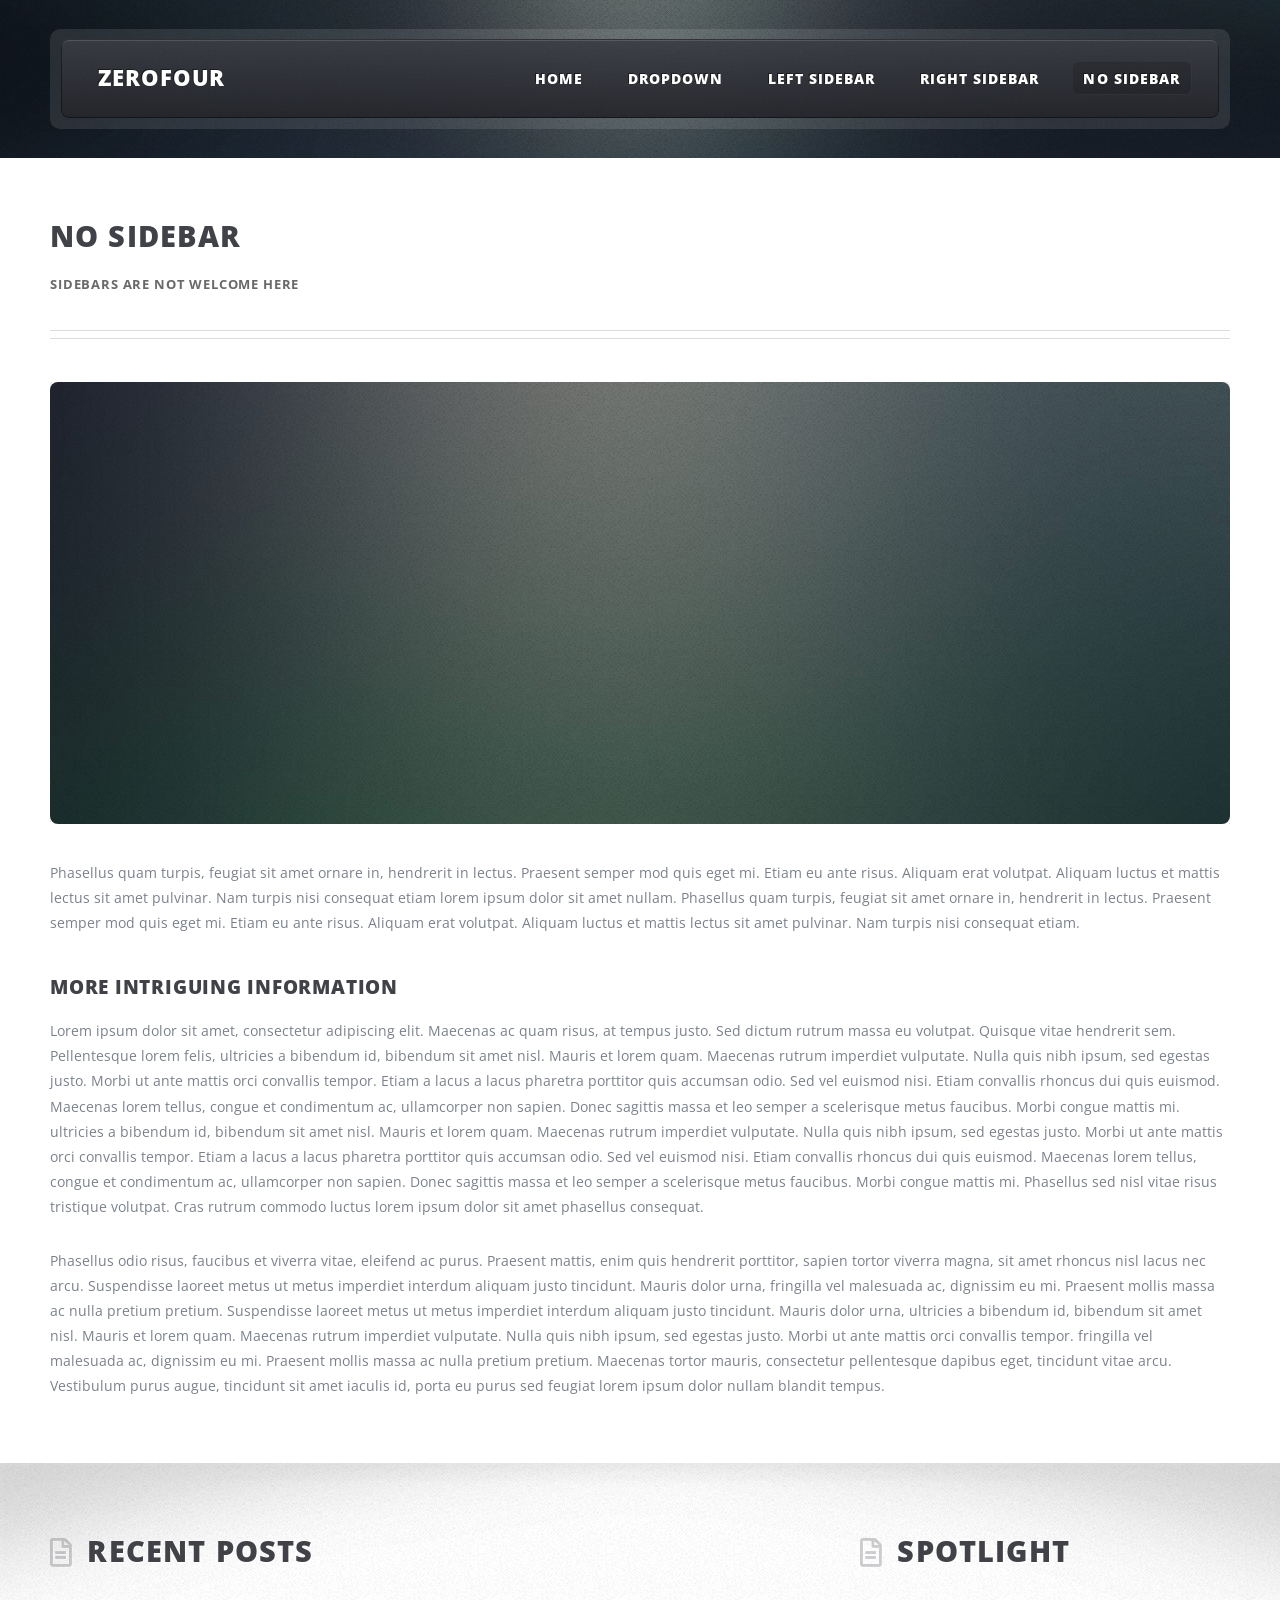
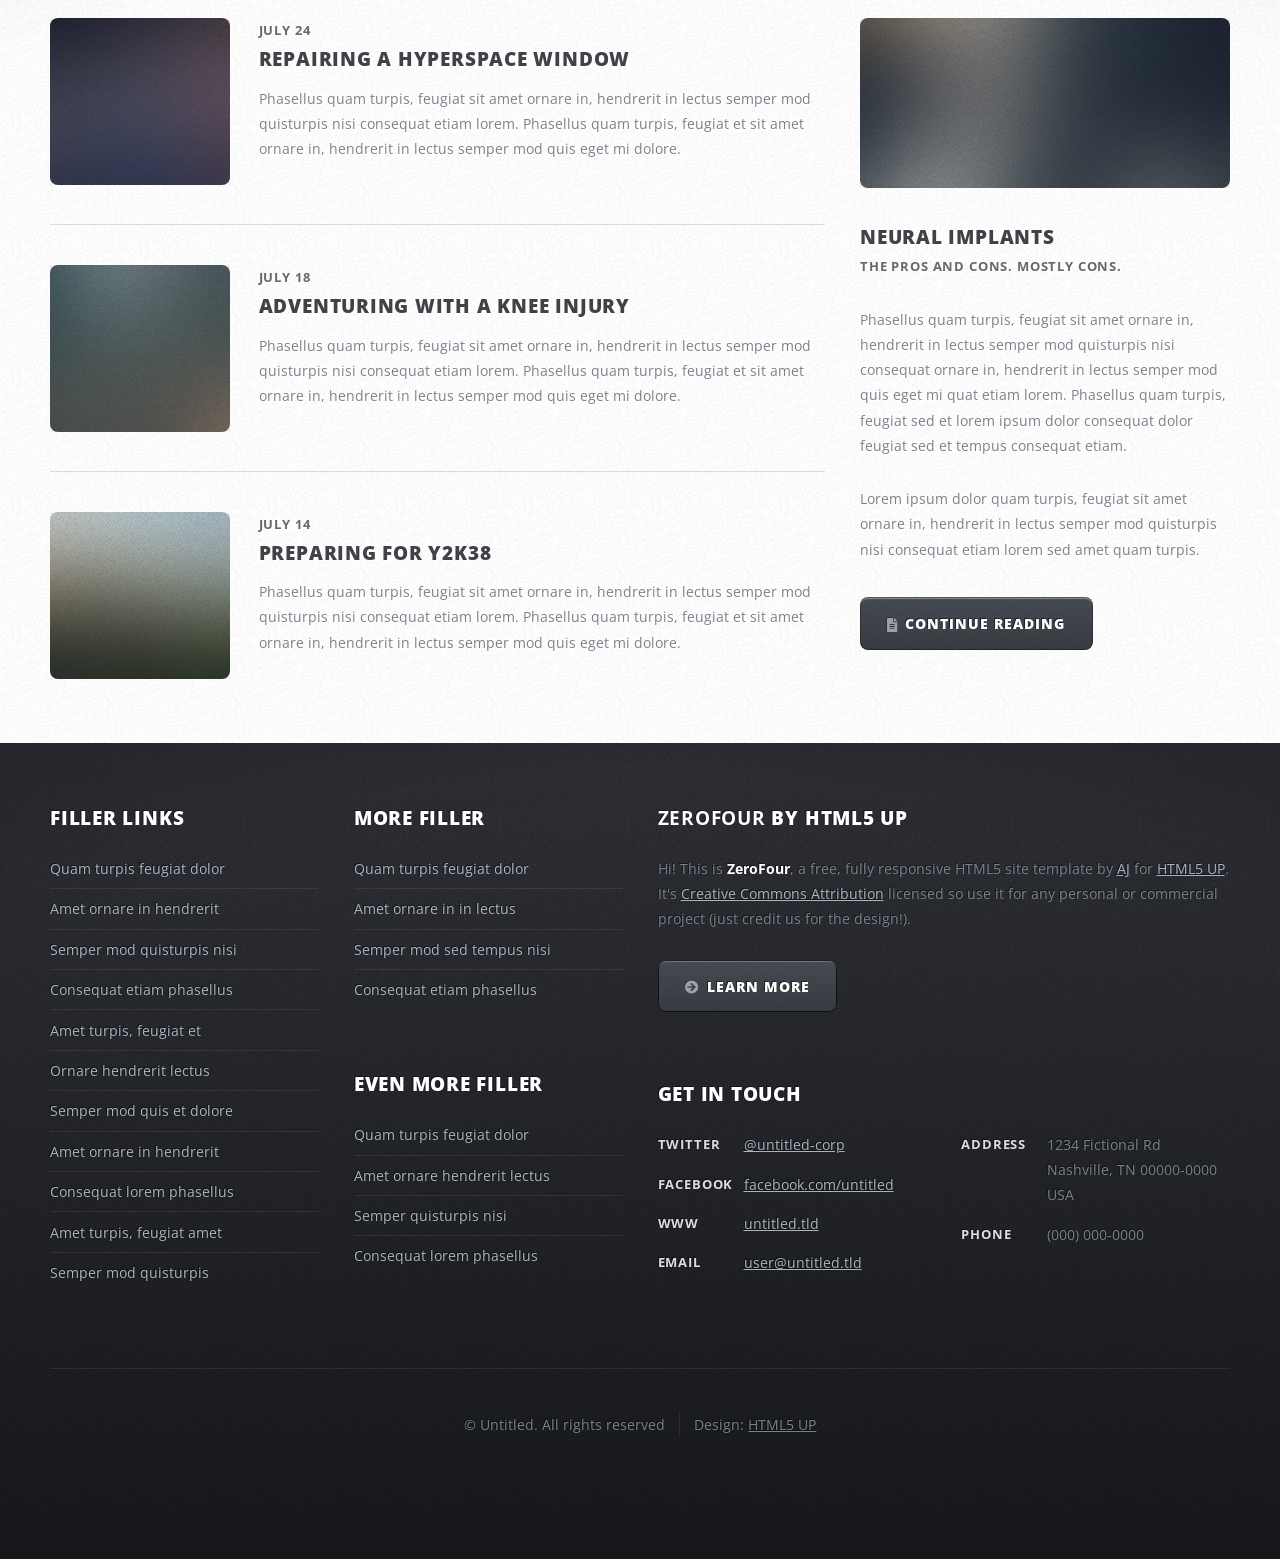
==== Expertise.html @ 9516b8df "initial portfolio template" ====
<!DOCTYPE HTML>
<!--
	ZeroFour by HTML5 UP
	html5up.net | @ajlkn
	Free for personal and commercial use under the CCA 3.0 license (html5up.net/license)
-->
<html>
	<head>
		<title>No Sidebar - ZeroFour by HTML5 UP</title>
		<meta charset="utf-8" />
		<meta name="viewport" content="width=device-width, initial-scale=1, user-scalable=no" />
		<link rel="stylesheet" href="assets/css/main.css" />
	</head>
	<body class="no-sidebar is-preload">
		<div id="page-wrapper">

			<!-- Header Wrapper -->
				<div id="header-wrapper">
					<div class="container">

						<!-- Header -->
							<header id="header">
								<div class="inner">

									<!-- Logo -->
										<h1><a href="index.html" id="logo">ZeroFour</a></h1>

									<!-- Nav -->
										<nav id="nav">
											<ul>
												<li><a href="index.html">Home</a></li>
												<li>
													<a href="#">Dropdown</a>
													<ul>
														<li><a href="#">Lorem ipsum dolor</a></li>
														<li><a href="#">Magna phasellus</a></li>
														<li>
															<a href="#">Phasellus consequat</a>
															<ul>
																<li><a href="#">Lorem ipsum dolor</a></li>
																<li><a href="#">Phasellus consequat</a></li>
																<li><a href="#">Magna phasellus</a></li>
																<li><a href="#">Etiam dolore nisl</a></li>
															</ul>
														</li>
														<li><a href="#">Veroeros feugiat</a></li>
													</ul>
												</li>
												<li><a href="left-sidebar.html">Left Sidebar</a></li>
												<li><a href="right-sidebar.html">Right Sidebar</a></li>
												<li class="current_page_item"><a href="no-sidebar.html">No Sidebar</a></li>
											</ul>
										</nav>

								</div>
							</header>

					</div>
				</div>

			<!-- Main Wrapper -->
				<div id="main-wrapper">
					<div class="wrapper style2">
						<div class="inner">
							<div class="container">
								<div id="content">

									<!-- Content -->

										<article>
											<header class="major">
												<h2>No Sidebar</h2>
												<p>Sidebars are not welcome here</p>
											</header>

											<span class="image featured"><img src="images/pic08.jpg" alt="" /></span>

											<p>Phasellus quam turpis, feugiat sit amet ornare in, hendrerit in lectus.
											Praesent semper mod quis eget mi. Etiam eu ante risus. Aliquam erat volutpat.
											Aliquam luctus et mattis lectus sit amet pulvinar. Nam turpis nisi
											consequat etiam lorem ipsum dolor sit amet nullam. Phasellus quam turpis,
											feugiat sit amet ornare in, hendrerit in lectus. Praesent semper mod quis
											eget mi. Etiam eu ante risus. Aliquam erat volutpat. Aliquam luctus et
											mattis lectus sit amet pulvinar. Nam turpis nisi consequat etiam.</p>

											<h3>More intriguing information</h3>
											<p>Lorem ipsum dolor sit amet, consectetur adipiscing elit. Maecenas ac quam risus, at tempus
											justo. Sed dictum rutrum massa eu volutpat. Quisque vitae hendrerit sem. Pellentesque lorem felis,
											ultricies a bibendum id, bibendum sit amet nisl. Mauris et lorem quam. Maecenas rutrum imperdiet
											vulputate. Nulla quis nibh ipsum, sed egestas justo. Morbi ut ante mattis orci convallis tempor.
											Etiam a lacus a lacus pharetra porttitor quis accumsan odio. Sed vel euismod nisi. Etiam convallis
											rhoncus dui quis euismod. Maecenas lorem tellus, congue et condimentum ac, ullamcorper non sapien.
											Donec sagittis massa et leo semper a scelerisque metus faucibus. Morbi congue mattis mi.
											ultricies a bibendum id, bibendum sit amet nisl. Mauris et lorem quam. Maecenas rutrum imperdiet
											vulputate. Nulla quis nibh ipsum, sed egestas justo. Morbi ut ante mattis orci convallis tempor.
											Etiam a lacus a lacus pharetra porttitor quis accumsan odio. Sed vel euismod nisi. Etiam convallis
											rhoncus dui quis euismod. Maecenas lorem tellus, congue et condimentum ac, ullamcorper non sapien.
											Donec sagittis massa et leo semper a scelerisque metus faucibus. Morbi congue mattis mi.
											Phasellus sed nisl vitae risus tristique volutpat. Cras rutrum commodo luctus lorem ipsum
											dolor sit amet phasellus consequat.</p>

											<p>Phasellus odio risus, faucibus et viverra vitae, eleifend ac purus. Praesent mattis, enim
											quis hendrerit porttitor, sapien tortor viverra magna, sit amet rhoncus nisl lacus nec arcu.
											Suspendisse laoreet metus ut metus imperdiet interdum aliquam justo tincidunt. Mauris dolor urna,
											fringilla vel malesuada ac, dignissim eu mi. Praesent mollis massa ac nulla pretium pretium.
											Suspendisse laoreet metus ut metus imperdiet interdum aliquam justo tincidunt. Mauris dolor urna,
											ultricies a bibendum id, bibendum sit amet nisl. Mauris et lorem quam. Maecenas rutrum imperdiet
											vulputate. Nulla quis nibh ipsum, sed egestas justo. Morbi ut ante mattis orci convallis tempor.
											fringilla vel malesuada ac, dignissim eu mi. Praesent mollis massa ac nulla pretium pretium.
											Maecenas tortor mauris, consectetur pellentesque dapibus eget, tincidunt vitae arcu.
											Vestibulum purus augue, tincidunt sit amet iaculis id, porta eu purus sed feugiat lorem ipsum
											dolor nullam blandit tempus.</p>
										</article>

								</div>
							</div>
						</div>
					</div>
					<div class="wrapper style3">
						<div class="inner">
							<div class="container">
								<div class="row">
									<div class="col-8 col-12-medium">

										<!-- Article list -->
											<section class="box article-list">
												<h2 class="icon fa-file-alt">Recent Posts</h2>

												<!-- Excerpt -->
													<article class="box excerpt">
														<a href="#" class="image left"><img src="images/pic04.jpg" alt="" /></a>
														<div>
															<header>
																<span class="date">July 24</span>
																<h3><a href="#">Repairing a hyperspace window</a></h3>
															</header>
															<p>Phasellus quam turpis, feugiat sit amet ornare in, hendrerit in lectus
															semper mod quisturpis nisi consequat etiam lorem. Phasellus quam turpis,
															feugiat et sit amet ornare in, hendrerit in lectus semper mod quis eget mi dolore.</p>
														</div>
													</article>

												<!-- Excerpt -->
													<article class="box excerpt">
														<a href="#" class="image left"><img src="images/pic05.jpg" alt="" /></a>
														<div>
															<header>
																<span class="date">July 18</span>
																<h3><a href="#">Adventuring with a knee injury</a></h3>
															</header>
															<p>Phasellus quam turpis, feugiat sit amet ornare in, hendrerit in lectus
															semper mod quisturpis nisi consequat etiam lorem. Phasellus quam turpis,
															feugiat et sit amet ornare in, hendrerit in lectus semper mod quis eget mi dolore.</p>
														</div>
													</article>

												<!-- Excerpt -->
													<article class="box excerpt">
														<a href="#" class="image left"><img src="images/pic06.jpg" alt="" /></a>
														<div>
															<header>
																<span class="date">July 14</span>
																<h3><a href="#">Preparing for Y2K38</a></h3>
															</header>
															<p>Phasellus quam turpis, feugiat sit amet ornare in, hendrerit in lectus
															semper mod quisturpis nisi consequat etiam lorem. Phasellus quam turpis,
															feugiat et sit amet ornare in, hendrerit in lectus semper mod quis eget mi dolore.</p>
														</div>
													</article>

											</section>
									</div>
									<div class="col-4 col-12-medium">

										<!-- Spotlight -->
											<section class="box spotlight">
												<h2 class="icon fa-file-alt">Spotlight</h2>
												<article>
													<a href="#" class="image featured"><img src="images/pic07.jpg" alt=""></a>
													<header>
														<h3><a href="#">Neural Implants</a></h3>
														<p>The pros and cons. Mostly cons.</p>
													</header>
													<p>Phasellus quam turpis, feugiat sit amet ornare in, hendrerit in lectus semper mod
													quisturpis nisi consequat ornare in, hendrerit in lectus semper mod quis eget mi quat etiam
													lorem. Phasellus quam turpis, feugiat sed et lorem ipsum dolor consequat dolor feugiat sed
													et tempus consequat etiam.</p>
													<p>Lorem ipsum dolor quam turpis, feugiat sit amet ornare in, hendrerit in lectus semper
													mod quisturpis nisi consequat etiam lorem sed amet quam turpis.</p>
													<footer>
														<a href="#" class="button alt icon solid fa-file-alt">Continue Reading</a>
													</footer>
												</article>
											</section>

									</div>
								</div>
							</div>
						</div>
					</div>
				</div>

			<!-- Footer Wrapper -->
				<div id="footer-wrapper">
					<footer id="footer" class="container">
						<div class="row">
							<div class="col-3 col-6-medium col-12-small">

								<!-- Links -->
									<section>
										<h2>Filler Links</h2>
										<ul class="divided">
											<li><a href="#">Quam turpis feugiat dolor</a></li>
											<li><a href="#">Amet ornare in hendrerit </a></li>
											<li><a href="#">Semper mod quisturpis nisi</a></li>
											<li><a href="#">Consequat etiam phasellus</a></li>
											<li><a href="#">Amet turpis, feugiat et</a></li>
											<li><a href="#">Ornare hendrerit lectus</a></li>
											<li><a href="#">Semper mod quis et dolore</a></li>
											<li><a href="#">Amet ornare in hendrerit</a></li>
											<li><a href="#">Consequat lorem phasellus</a></li>
											<li><a href="#">Amet turpis, feugiat amet</a></li>
											<li><a href="#">Semper mod quisturpis</a></li>
										</ul>
									</section>

							</div>
							<div class="col-3 col-6-medium col-12-small">

								<!-- Links -->
									<section>
										<h2>More Filler</h2>
										<ul class="divided">
											<li><a href="#">Quam turpis feugiat dolor</a></li>
											<li><a href="#">Amet ornare in in lectus</a></li>
											<li><a href="#">Semper mod sed tempus nisi</a></li>
											<li><a href="#">Consequat etiam phasellus</a></li>
										</ul>
									</section>

								<!-- Links -->
									<section>
										<h2>Even More Filler</h2>
										<ul class="divided">
											<li><a href="#">Quam turpis feugiat dolor</a></li>
											<li><a href="#">Amet ornare hendrerit lectus</a></li>
											<li><a href="#">Semper quisturpis nisi</a></li>
											<li><a href="#">Consequat lorem phasellus</a></li>
										</ul>
									</section>

							</div>
							<div class="col-6 col-12-medium imp-medium">

								<!-- About -->
									<section>
										<h2><strong>ZeroFour</strong> by HTML5 UP</h2>
										<p>Hi! This is <strong>ZeroFour</strong>, a free, fully responsive HTML5 site
										template by <a href="http://twitter.com/ajlkn">AJ</a> for <a href="http://html5up.net/">HTML5 UP</a>.
										It's <a href="http://html5up.net/license/">Creative Commons Attribution</a>
										licensed so use it for any personal or commercial project (just credit us
										for the design!).</p>
										<a href="#" class="button alt icon solid fa-arrow-circle-right">Learn More</a>
									</section>

								<!-- Contact -->
									<section>
										<h2>Get in touch</h2>
										<div>
											<div class="row">
												<div class="col-6 col-12-small">
													<dl class="contact">
														<dt>Twitter</dt>
														<dd><a href="#">@untitled-corp</a></dd>
														<dt>Facebook</dt>
														<dd><a href="#">facebook.com/untitled</a></dd>
														<dt>WWW</dt>
														<dd><a href="#">untitled.tld</a></dd>
														<dt>Email</dt>
														<dd><a href="#">user@untitled.tld</a></dd>
													</dl>
												</div>
												<div class="col-6 col-12-small">
													<dl class="contact">
														<dt>Address</dt>
														<dd>
															1234 Fictional Rd<br />
															Nashville, TN 00000-0000<br />
															USA
														</dd>
														<dt>Phone</dt>
														<dd>(000) 000-0000</dd>
													</dl>
												</div>
											</div>
										</div>
									</section>

							</div>
							<div class="col-12">
								<div id="copyright">
									<ul class="menu">
										<li>&copy; Untitled. All rights reserved</li><li>Design: <a href="http://html5up.net">HTML5 UP</a></li>
									</ul>
								</div>
							</div>
						</div>
					</footer>
				</div>

		</div>

		<!-- Scripts -->
			<script src="assets/js/jquery.min.js"></script>
			<script src="assets/js/jquery.dropotron.min.js"></script>
			<script src="assets/js/browser.min.js"></script>
			<script src="assets/js/breakpoints.min.js"></script>
			<script src="assets/js/util.js"></script>
			<script src="assets/js/main.js"></script>

	</body>
</html>
---- assets/css/main.css ----
@import url("https://fonts.googleapis.com/css?family=Open+Sans:400,400italic,700,800");
@import url("fontawesome-all.min.css");

/*
	ZeroFour by HTML5 UP
	html5up.net | @ajlkn
	Free for personal and commercial use under the CCA 3.0 license (html5up.net/license)
*/

html, body, div, span, applet, object,
iframe, h1, h2, h3, h4, h5, h6, p, blockquote,
pre, a, abbr, acronym, address, big, cite,
code, del, dfn, em, img, ins, kbd, q, s, samp,
small, strike, strong, sub, sup, tt, var, b,
u, i, center, dl, dt, dd, ol, ul, li, fieldset,
form, label, legend, table, caption, tbody,
tfoot, thead, tr, th, td, article, aside,
canvas, details, embed, figure, figcaption,
footer, header, hgroup, menu, nav, output, ruby,
section, summary, time, mark, audio, video {
	margin: 0;
	padding: 0;
	border: 0;
	font-size: 100%;
	font: inherit;
	vertical-align: baseline;}

article, aside, details, figcaption, figure,
footer, header, hgroup, menu, nav, section {
	display: block;}

body {
	line-height: 1;
}

ol, ul {
	list-style: none;
}

blockquote, q {
	quotes: none;
}

	blockquote:before, blockquote:after, q:before, q:after {
		content: '';
		content: none;
	}

table {
	border-collapse: collapse;
	border-spacing: 0;
}

body {
	-webkit-text-size-adjust: none;
}

mark {
	background-color: transparent;
	color: inherit;
}

input::-moz-focus-inner {
	border: 0;
	padding: 0;
}

input, select, textarea {
	-moz-appearance: none;
	-webkit-appearance: none;
	-ms-appearance: none;
	appearance: none;
}

/* Basic */

	html {
		box-sizing: border-box;
	}

	*, *:before, *:after {
		box-sizing: inherit;
	}

	@-ms-viewport {
		width: device-width;
	}

	body {
		background: #303238 url("images/bg01.png");
	}

		body.is-preload * {
			-moz-transition: none !important;
			-webkit-transition: none !important;
			-ms-transition: none !important;
			transition: none !important;
			-moz-animation: none !important;
			-webkit-animation: none !important;
			-ms-animation: none !important;
			animation: none !important;
		}

	body, input, select, textarea {
		font-family: 'Open Sans', sans-serif;
		color: #7b818c;
		font-weight: 400;
		font-size: 11pt;
		line-height: 1.85em;
	}

	a {
		color: inherit;
		text-decoration: underline;
	}

		a:hover {
			text-decoration: none;
		}

	h1, h2, h3, h4, h5, h6 {
		text-transform: uppercase;
		font-weight: 800;
		letter-spacing: 0.04em;
		color: #404248;
		margin: 0 0 1em 0;
	}

	h1 a, h2 a, h3 a, h4 a, h5 a, h6 a {
		color: inherit;
		text-decoration: none;
		outline: 0;
	}

	h2 {
		font-size: 2em;
		margin: 0 0 1.5em 0;
		line-height: 1em;
	}

		h2.icon {
			line-height: 48px;
		}

			h2.icon:before {
				position: relative;
				top: 0.05em;
				margin-right: 0.5em;
				opacity: 0.25;
			}

	h3 {
		font-size: 1.35em;
		margin-top: 2em;
	}

	b, strong {
		color: #404248;
		font-weight: 700;
	}

	i, em {
		font-style: italic;
	}

	br.clear {
		clear: both;
	}

	sub {
		position: relative;
		top: 0.5em;
		font-size: 0.8em;
	}

	sup {
		position: relative;
		top: -0.5em;
		font-size: 0.8em;
	}

	hr {
		border: 0;
		border-top: solid 1px #ddd;
	}

	blockquote {
		border-left: solid 0.5em #ddd;
		padding: 1em 0 1em 2em;
		font-style: italic;
	}

	p, ul, ol, dl, table {
		margin-bottom: 2em;
	}

	.date {
		display: block;
		text-transform: uppercase;
		font-weight: 700;
		letter-spacing: 0.065em;
		font-size: 0.9em;
		color: #696969;
		margin: 0 0 0.25em 0;
	}

/* Container */

	.container {
		margin: 0 auto;
		max-width: calc(100% - 100px);
		width: 1200px;
	}

		@media screen and (max-width: 1280px) {

			.container {
				width: 100%;
			}

		}

		@media screen and (max-width: 980px) {

			.container {
				width: 100%;
			}

		}

		@media screen and (max-width: 736px) {

			.container {
				width: 100%;
				max-width: 100%;
			}

		}

/* Row */

	.row {
		display: flex;
		flex-wrap: wrap;
		box-sizing: border-box;
		align-items: stretch;
	}

		.row > * {
			box-sizing: border-box;
		}

		.row.gtr-uniform > * > :last-child {
			margin-bottom: 0;
		}

		.row.aln-left {
			justify-content: flex-start;
		}

		.row.aln-center {
			justify-content: center;
		}

		.row.aln-right {
			justify-content: flex-end;
		}

		.row.aln-top {
			align-items: flex-start;
		}

		.row.aln-middle {
			align-items: center;
		}

		.row.aln-bottom {
			align-items: flex-end;
		}

		.row > .imp {
			order: -1;
		}

		.row > .col-1 {
			width: 8.33333%;
		}

		.row > .off-1 {
			margin-left: 8.33333%;
		}

		.row > .col-2 {
			width: 16.66667%;
		}

		.row > .off-2 {
			margin-left: 16.66667%;
		}

		.row > .col-3 {
			width: 25%;
		}

		.row > .off-3 {
			margin-left: 25%;
		}

		.row > .col-4 {
			width: 33.33333%;
		}

		.row > .off-4 {
			margin-left: 33.33333%;
		}

		.row > .col-5 {
			width: 41.66667%;
		}

		.row > .off-5 {
			margin-left: 41.66667%;
		}

		.row > .col-6 {
			width: 50%;
		}

		.row > .off-6 {
			margin-left: 50%;
		}

		.row > .col-7 {
			width: 58.33333%;
		}

		.row > .off-7 {
			margin-left: 58.33333%;
		}

		.row > .col-8 {
			width: 66.66667%;
		}

		.row > .off-8 {
			margin-left: 66.66667%;
		}

		.row > .col-9 {
			width: 75%;
		}

		.row > .off-9 {
			margin-left: 75%;
		}

		.row > .col-10 {
			width: 83.33333%;
		}

		.row > .off-10 {
			margin-left: 83.33333%;
		}

		.row > .col-11 {
			width: 91.66667%;
		}

		.row > .off-11 {
			margin-left: 91.66667%;
		}

		.row > .col-12 {
			width: 100%;
		}

		.row > .off-12 {
			margin-left: 100%;
		}

		.row.gtr-0 {
			margin-top: 0px;
			margin-left: 0px;
		}

			.row.gtr-0 > * {
				padding: 0px 0 0 0px;
			}

			.row.gtr-0.gtr-uniform {
				margin-top: 0px;
			}

				.row.gtr-0.gtr-uniform > * {
					padding-top: 0px;
				}

		.row.gtr-25 {
			margin-top: -12.5px;
			margin-left: -12.5px;
		}

			.row.gtr-25 > * {
				padding: 12.5px 0 0 12.5px;
			}

			.row.gtr-25.gtr-uniform {
				margin-top: -12.5px;
			}

				.row.gtr-25.gtr-uniform > * {
					padding-top: 12.5px;
				}

		.row.gtr-50 {
			margin-top: -25px;
			margin-left: -25px;
		}

			.row.gtr-50 > * {
				padding: 25px 0 0 25px;
			}

			.row.gtr-50.gtr-uniform {
				margin-top: -25px;
			}

				.row.gtr-50.gtr-uniform > * {
					padding-top: 25px;
				}

		.row {
			margin-top: -50px;
			margin-left: -50px;
		}

			.row > * {
				padding: 50px 0 0 50px;
			}

			.row.gtr-uniform {
				margin-top: -50px;
			}

				.row.gtr-uniform > * {
					padding-top: 50px;
				}

		.row.gtr-150 {
			margin-top: -75px;
			margin-left: -75px;
		}

			.row.gtr-150 > * {
				padding: 75px 0 0 75px;
			}

			.row.gtr-150.gtr-uniform {
				margin-top: -75px;
			}

				.row.gtr-150.gtr-uniform > * {
					padding-top: 75px;
				}

		.row.gtr-200 {
			margin-top: -100px;
			margin-left: -100px;
		}

			.row.gtr-200 > * {
				padding: 100px 0 0 100px;
			}

			.row.gtr-200.gtr-uniform {
				margin-top: -100px;
			}

				.row.gtr-200.gtr-uniform > * {
					padding-top: 100px;
				}

		@media screen and (max-width: 1280px) {

			.row {
				display: flex;
				flex-wrap: wrap;
				box-sizing: border-box;
				align-items: stretch;
			}

				.row > * {
					box-sizing: border-box;
				}

				.row.gtr-uniform > * > :last-child {
					margin-bottom: 0;
				}

				.row.aln-left {
					justify-content: flex-start;
				}

				.row.aln-center {
					justify-content: center;
				}

				.row.aln-right {
					justify-content: flex-end;
				}

				.row.aln-top {
					align-items: flex-start;
				}

				.row.aln-middle {
					align-items: center;
				}

				.row.aln-bottom {
					align-items: flex-end;
				}

				.row > .imp-large {
					order: -1;
				}

				.row > .col-1-large {
					width: 8.33333%;
				}

				.row > .off-1-large {
					margin-left: 8.33333%;
				}

				.row > .col-2-large {
					width: 16.66667%;
				}

				.row > .off-2-large {
					margin-left: 16.66667%;
				}

				.row > .col-3-large {
					width: 25%;
				}

				.row > .off-3-large {
					margin-left: 25%;
				}

				.row > .col-4-large {
					width: 33.33333%;
				}

				.row > .off-4-large {
					margin-left: 33.33333%;
				}

				.row > .col-5-large {
					width: 41.66667%;
				}

				.row > .off-5-large {
					margin-left: 41.66667%;
				}

				.row > .col-6-large {
					width: 50%;
				}

				.row > .off-6-large {
					margin-left: 50%;
				}

				.row > .col-7-large {
					width: 58.33333%;
				}

				.row > .off-7-large {
					margin-left: 58.33333%;
				}

				.row > .col-8-large {
					width: 66.66667%;
				}

				.row > .off-8-large {
					margin-left: 66.66667%;
				}

				.row > .col-9-large {
					width: 75%;
				}

				.row > .off-9-large {
					margin-left: 75%;
				}

				.row > .col-10-large {
					width: 83.33333%;
				}

				.row > .off-10-large {
					margin-left: 83.33333%;
				}

				.row > .col-11-large {
					width: 91.66667%;
				}

				.row > .off-11-large {
					margin-left: 91.66667%;
				}

				.row > .col-12-large {
					width: 100%;
				}

				.row > .off-12-large {
					margin-left: 100%;
				}

				.row.gtr-0 {
					margin-top: 0px;
					margin-left: 0px;
				}

					.row.gtr-0 > * {
						padding: 0px 0 0 0px;
					}

					.row.gtr-0.gtr-uniform {
						margin-top: 0px;
					}

						.row.gtr-0.gtr-uniform > * {
							padding-top: 0px;
						}

				.row.gtr-25 {
					margin-top: -8.75px;
					margin-left: -8.75px;
				}

					.row.gtr-25 > * {
						padding: 8.75px 0 0 8.75px;
					}

					.row.gtr-25.gtr-uniform {
						margin-top: -8.75px;
					}

						.row.gtr-25.gtr-uniform > * {
							padding-top: 8.75px;
						}

				.row.gtr-50 {
					margin-top: -17.5px;
					margin-left: -17.5px;
				}

					.row.gtr-50 > * {
						padding: 17.5px 0 0 17.5px;
					}

					.row.gtr-50.gtr-uniform {
						margin-top: -17.5px;
					}

						.row.gtr-50.gtr-uniform > * {
							padding-top: 17.5px;
						}

				.row {
					margin-top: -35px;
					margin-left: -35px;
				}

					.row > * {
						padding: 35px 0 0 35px;
					}

					.row.gtr-uniform {
						margin-top: -35px;
					}

						.row.gtr-uniform > * {
							padding-top: 35px;
						}

				.row.gtr-150 {
					margin-top: -52.5px;
					margin-left: -52.5px;
				}

					.row.gtr-150 > * {
						padding: 52.5px 0 0 52.5px;
					}

					.row.gtr-150.gtr-uniform {
						margin-top: -52.5px;
					}

						.row.gtr-150.gtr-uniform > * {
							padding-top: 52.5px;
						}

				.row.gtr-200 {
					margin-top: -70px;
					margin-left: -70px;
				}

					.row.gtr-200 > * {
						padding: 70px 0 0 70px;
					}

					.row.gtr-200.gtr-uniform {
						margin-top: -70px;
					}

						.row.gtr-200.gtr-uniform > * {
							padding-top: 70px;
						}

		}

		@media screen and (max-width: 980px) {

			.row {
				display: flex;
				flex-wrap: wrap;
				box-sizing: border-box;
				align-items: stretch;
			}

				.row > * {
					box-sizing: border-box;
				}

				.row.gtr-uniform > * > :last-child {
					margin-bottom: 0;
				}

				.row.aln-left {
					justify-content: flex-start;
				}

				.row.aln-center {
					justify-content: center;
				}

				.row.aln-right {
					justify-content: flex-end;
				}

				.row.aln-top {
					align-items: flex-start;
				}

				.row.aln-middle {
					align-items: center;
				}

				.row.aln-bottom {
					align-items: flex-end;
				}

				.row > .imp-medium {
					order: -1;
				}

				.row > .col-1-medium {
					width: 8.33333%;
				}

				.row > .off-1-medium {
					margin-left: 8.33333%;
				}

				.row > .col-2-medium {
					width: 16.66667%;
				}

				.row > .off-2-medium {
					margin-left: 16.66667%;
				}

				.row > .col-3-medium {
					width: 25%;
				}

				.row > .off-3-medium {
					margin-left: 25%;
				}

				.row > .col-4-medium {
					width: 33.33333%;
				}

				.row > .off-4-medium {
					margin-left: 33.33333%;
				}

				.row > .col-5-medium {
					width: 41.66667%;
				}

				.row > .off-5-medium {
					margin-left: 41.66667%;
				}

				.row > .col-6-medium {
					width: 50%;
				}

				.row > .off-6-medium {
					margin-left: 50%;
				}

				.row > .col-7-medium {
					width: 58.33333%;
				}

				.row > .off-7-medium {
					margin-left: 58.33333%;
				}

				.row > .col-8-medium {
					width: 66.66667%;
				}

				.row > .off-8-medium {
					margin-left: 66.66667%;
				}

				.row > .col-9-medium {
					width: 75%;
				}

				.row > .off-9-medium {
					margin-left: 75%;
				}

				.row > .col-10-medium {
					width: 83.33333%;
				}

				.row > .off-10-medium {
					margin-left: 83.33333%;
				}

				.row > .col-11-medium {
					width: 91.66667%;
				}

				.row > .off-11-medium {
					margin-left: 91.66667%;
				}

				.row > .col-12-medium {
					width: 100%;
				}

				.row > .off-12-medium {
					margin-left: 100%;
				}

				.row.gtr-0 {
					margin-top: 0px;
					margin-left: 0px;
				}

					.row.gtr-0 > * {
						padding: 0px 0 0 0px;
					}

					.row.gtr-0.gtr-uniform {
						margin-top: 0px;
					}

						.row.gtr-0.gtr-uniform > * {
							padding-top: 0px;
						}

				.row.gtr-25 {
					margin-top: -12.5px;
					margin-left: -12.5px;
				}

					.row.gtr-25 > * {
						padding: 12.5px 0 0 12.5px;
					}

					.row.gtr-25.gtr-uniform {
						margin-top: -12.5px;
					}

						.row.gtr-25.gtr-uniform > * {
							padding-top: 12.5px;
						}

				.row.gtr-50 {
					margin-top: -25px;
					margin-left: -25px;
				}

					.row.gtr-50 > * {
						padding: 25px 0 0 25px;
					}

					.row.gtr-50.gtr-uniform {
						margin-top: -25px;
					}

						.row.gtr-50.gtr-uniform > * {
							padding-top: 25px;
						}

				.row {
					margin-top: -50px;
					margin-left: -50px;
				}

					.row > * {
						padding: 50px 0 0 50px;
					}

					.row.gtr-uniform {
						margin-top: -50px;
					}

						.row.gtr-uniform > * {
							padding-top: 50px;
						}

				.row.gtr-150 {
					margin-top: -75px;
					margin-left: -75px;
				}

					.row.gtr-150 > * {
						padding: 75px 0 0 75px;
					}

					.row.gtr-150.gtr-uniform {
						margin-top: -75px;
					}

						.row.gtr-150.gtr-uniform > * {
							padding-top: 75px;
						}

				.row.gtr-200 {
					margin-top: -100px;
					margin-left: -100px;
				}

					.row.gtr-200 > * {
						padding: 100px 0 0 100px;
					}

					.row.gtr-200.gtr-uniform {
						margin-top: -100px;
					}

						.row.gtr-200.gtr-uniform > * {
							padding-top: 100px;
						}

		}

		@media screen and (max-width: 736px) {

			.row {
				display: flex;
				flex-wrap: wrap;
				box-sizing: border-box;
				align-items: stretch;
			}

				.row > * {
					box-sizing: border-box;
				}

				.row.gtr-uniform > * > :last-child {
					margin-bottom: 0;
				}

				.row.aln-left {
					justify-content: flex-start;
				}

				.row.aln-center {
					justify-content: center;
				}

				.row.aln-right {
					justify-content: flex-end;
				}

				.row.aln-top {
					align-items: flex-start;
				}

				.row.aln-middle {
					align-items: center;
				}

				.row.aln-bottom {
					align-items: flex-end;
				}

				.row > .imp-small {
					order: -1;
				}

				.row > .col-1-small {
					width: 8.33333%;
				}

				.row > .off-1-small {
					margin-left: 8.33333%;
				}

				.row > .col-2-small {
					width: 16.66667%;
				}

				.row > .off-2-small {
					margin-left: 16.66667%;
				}

				.row > .col-3-small {
					width: 25%;
				}

				.row > .off-3-small {
					margin-left: 25%;
				}

				.row > .col-4-small {
					width: 33.33333%;
				}

				.row > .off-4-small {
					margin-left: 33.33333%;
				}

				.row > .col-5-small {
					width: 41.66667%;
				}

				.row > .off-5-small {
					margin-left: 41.66667%;
				}

				.row > .col-6-small {
					width: 50%;
				}

				.row > .off-6-small {
					margin-left: 50%;
				}

				.row > .col-7-small {
					width: 58.33333%;
				}

				.row > .off-7-small {
					margin-left: 58.33333%;
				}

				.row > .col-8-small {
					width: 66.66667%;
				}

				.row > .off-8-small {
					margin-left: 66.66667%;
				}

				.row > .col-9-small {
					width: 75%;
				}

				.row > .off-9-small {
					margin-left: 75%;
				}

				.row > .col-10-small {
					width: 83.33333%;
				}

				.row > .off-10-small {
					margin-left: 83.33333%;
				}

				.row > .col-11-small {
					width: 91.66667%;
				}

				.row > .off-11-small {
					margin-left: 91.66667%;
				}

				.row > .col-12-small {
					width: 100%;
				}

				.row > .off-12-small {
					margin-left: 100%;
				}

				.row.gtr-0 {
					margin-top: 0px;
					margin-left: 0px;
				}

					.row.gtr-0 > * {
						padding: 0px 0 0 0px;
					}

					.row.gtr-0.gtr-uniform {
						margin-top: 0px;
					}

						.row.gtr-0.gtr-uniform > * {
							padding-top: 0px;
						}

				.row.gtr-25 {
					margin-top: -2.5px;
					margin-left: -2.5px;
				}

					.row.gtr-25 > * {
						padding: 2.5px 0 0 2.5px;
					}

					.row.gtr-25.gtr-uniform {
						margin-top: -2.5px;
					}

						.row.gtr-25.gtr-uniform > * {
							padding-top: 2.5px;
						}

				.row.gtr-50 {
					margin-top: -5px;
					margin-left: -5px;
				}

					.row.gtr-50 > * {
						padding: 5px 0 0 5px;
					}

					.row.gtr-50.gtr-uniform {
						margin-top: -5px;
					}

						.row.gtr-50.gtr-uniform > * {
							padding-top: 5px;
						}

				.row {
					margin-top: -10px;
					margin-left: -10px;
				}

					.row > * {
						padding: 10px 0 0 10px;
					}

					.row.gtr-uniform {
						margin-top: -10px;
					}

						.row.gtr-uniform > * {
							padding-top: 10px;
						}

				.row.gtr-150 {
					margin-top: -15px;
					margin-left: -15px;
				}

					.row.gtr-150 > * {
						padding: 15px 0 0 15px;
					}

					.row.gtr-150.gtr-uniform {
						margin-top: -15px;
					}

						.row.gtr-150.gtr-uniform > * {
							padding-top: 15px;
						}

				.row.gtr-200 {
					margin-top: -20px;
					margin-left: -20px;
				}

					.row.gtr-200 > * {
						padding: 20px 0 0 20px;
					}

					.row.gtr-200.gtr-uniform {
						margin-top: -20px;
					}

						.row.gtr-200.gtr-uniform > * {
							padding-top: 20px;
						}

		}

/* Section/Article */

	section, article {
		margin-bottom: 5em;
	}

	section > :last-child,
	article > :last-child,
	section:last-child,
	article:last-child {
		margin-bottom: 0;
	}

	header {
		margin: 0 0 2em 0;
	}

		header h2, header h3 {
			margin: 0 0 0.25em 0;
		}

		header p {
			display: block;
			text-transform: uppercase;
			font-weight: 700;
			letter-spacing: 0.065em;
			font-size: 0.9em;
			color: #696969;
			margin: 0;
		}

			header p strong {
				color: #404248;
				font-weight: 800;
			}

	footer {
		margin: 2.5em 0 0 0;
	}

	header.major {
		border-bottom: solid 1px #dbdbdb;
		margin: 0 0 3em 0;
	}

		header.major:after {
			content: '';
			display: block;
			border-top: solid 1px #dbdbdb;
			height: 8px;
		}

		header.major h2, header.major h3 {
			margin: 0 0 1.2em 0;
		}

		header.major p {
			margin: 0 0 1.5em 0;
			position: relative;
			top: -1em;
		}

/* Forms */

	form label {
		display: block;
		text-transform: uppercase;
		font-weight: 800;
		letter-spacing: 0.04em;
		color: #404248;
		margin: 0 0 1em 0;
		font-size: 0.8em;
	}

	form input[type="text"],
	form input[type="email"],
	form input[type="password"],
	form select,
	form textarea {
		-webkit-appearance: none;
		display: block;
		width: 100%;
		border-radius: 8px;
		border: solid 1px #eee;
	}

	form input[type="text"]:focus,
	form input[type="email"]:focus,
	form input[type="password"]:focus,
	form select:focus,
	form textarea:focus {
		box-shadow: 0 0 2px 1px #4091bf;
	}

	form input[type="text"],
	form input[type="email"],
	form input[type="password"] {
		line-height: 3em;
		padding: 0 1em;
	}

	form select {
		line-height: 3em;
		padding: 0 1em;
	}

	form textarea {
		min-height: 9em;
		padding: 1em;
	}

	form ::-webkit-input-placeholder,
	form :-moz-placeholder,
	form ::-moz-placeholder,
	form :-ms-input-placeholder {
		color: #555 !important;
	}

	form ::-moz-focus-inner {
		border: 0;
	}

/* Tables */

	table {
		width: 100%;
	}

		table.default {
			width: 100%;
		}

			table.default tr {
				border-top: solid 1px #eee;
			}

				table.default tr:first-child {
					border-top: 0;
				}

			table.default td {
				padding: 0.5em 1em 0.5em 1em;
			}

			table.default th {
				text-align: left;
				padding: 0.5em 1em 0.5em 1em;
				text-transform: uppercase;
				font-weight: 800;
				letter-spacing: 0.04em;
				margin: 0 0 1em 0;
				font-size: 0.8em;
			}

			table.default thead {
				background: #404248;
				color: #fff;
			}

/* Image */

	.image {
		position: relative;
		display: inline-block;
	}

		.image img {
			display: block;
			width: 100%;
			border-radius: 8px;
		}

		.image:before {
			content: '';
			display: block;
			position: absolute;
			left: 0;
			top: 0;
			background: url("images/bg01.png");
			width: 100%;
			height: 100%;
			opacity: 0.75;
		}

		.image.fit {
			display: block;
			width: 100%;
		}

		.image.featured {
			display: block;
			width: 100%;
			margin: 0 0 2.5em 0;
		}

		.image.left {
			float: left;
			margin: 0 2em 2em 0;
		}

		.image.centered {
			display: block;
			margin: 0 0 2.5em 0;
		}

			.image.centered img {
				margin: 0 auto;
				width: auto;
			}

/* Button */

	input[type="button"],
	input[type="submit"],
	input[type="reset"],
	button,
	.button {
		background-image: -moz-linear-gradient(top, rgba(0, 0, 0, 0), rgba(0, 0, 0, 0.2)), url("images/bg02.png");
		background-image: -webkit-linear-gradient(top, rgba(0, 0, 0, 0), rgba(0, 0, 0, 0.2)), url("images/bg02.png");
		background-image: -ms-linear-gradient(top, rgba(0, 0, 0, 0), rgba(0, 0, 0, 0.2)), url("images/bg02.png");
		background-image: linear-gradient(top, rgba(0, 0, 0, 0), rgba(0, 0, 0, 0.2)), url("images/bg02.png");
		-moz-transition: background-color 0.2s ease-in-out;
		-webkit-transition: background-color 0.2s ease-in-out;
		-ms-transition: background-color 0.2s ease-in-out;
		transition: background-color 0.2s ease-in-out;
		-webkit-appearance: none;
		position: relative;
		display: inline-block;
		background-color: #4091bf;
		border-radius: 8px;
		box-shadow: inset 0px 0px 0px 1px rgba(0, 0, 0, 0.35), inset 0px 2px 1px 0px rgba(255, 255, 255, 0.35);
		text-shadow: -1px -1px 0 rgba(0, 0, 0, 0.5);
		color: #fff !important;
		text-decoration: none;
		text-transform: uppercase;
		font-weight: 800;
		font-size: 0.95em;
		letter-spacing: 0.075em;
		padding: 1em 2em;
		outline: 0;
		border: 0;
		white-space: nowrap;
		cursor: pointer;
	}

		input[type="button"].icon:before,
		input[type="submit"].icon:before,
		input[type="reset"].icon:before,
		button.icon:before,
		.button.icon:before {
			opacity: 0.5;
			margin-right: 0.5em;
			position: relative;
			top: 0.05em;
		}

		input[type="button"]:hover,
		input[type="submit"]:hover,
		input[type="reset"]:hover,
		button:hover,
		.button:hover {
			background-color: #50a1cf;
		}

		input[type="button"]:active,
		input[type="submit"]:active,
		input[type="reset"]:active,
		button:active,
		.button:active {
			background-color: #3081af;
		}

		input[type="button"].medium,
		input[type="submit"].medium,
		input[type="reset"].medium,
		button.medium,
		.button.medium {
			font-size: 1.25em;
			padding: 1em 2.25em;
		}

		input[type="button"].large,
		input[type="submit"].large,
		input[type="reset"].large,
		button.large,
		.button.large {
			font-size: 1.5em;
			padding: 1em 2.25em;
		}

		input[type="button"].alt,
		input[type="submit"].alt,
		input[type="reset"].alt,
		button.alt,
		.button.alt {
			background-color: #464a52;
		}

			input[type="button"].alt:hover,
			input[type="submit"].alt:hover,
			input[type="reset"].alt:hover,
			button.alt:hover,
			.button.alt:hover {
				background-color: #565a62;
			}

			input[type="button"].alt:active,
			input[type="submit"].alt:active,
			input[type="reset"].alt:active,
			button.alt:active,
			.button.alt:active {
				background-color: #363a42;
			}

/* List */

	dl.contact dt {
		display: block;
		text-transform: uppercase;
		font-weight: 700;
		letter-spacing: 0.065em;
		font-size: 0.9em;
		color: #696969;
		float: left;
		width: 6em;
	}

	dl.contact dd {
		margin: 0 0 1em 6em;
	}

	ul.default {
		list-style: disc;
		padding-left: 1em;
	}

		ul.default li {
			padding-left: 0.5em;
		}

	ul.actions li {
		display: inline-block;
		padding: 0 0 0 0.25em;
		margin: 0 0 0 0.25em;
	}

		ul.actions li:first-child {
			margin-left: 0;
			padding-left: 0;
		}

	ul.menu li {
		border-left: solid 1px #eee;
		display: inline-block;
		padding: 0 0 0 1em;
		margin: 0 0 0 1em;
	}

		ul.menu li:first-child {
			border-left: 0;
			margin-left: 0;
			padding-left: 0;
		}

	ul.divided li {
		border-top: solid 1px #eee;
		padding: 0.5em 0 0 0;
		margin: 0.5em 0 0 0;
	}

		ul.divided li:first-child {
			border-top: 0 !important;
			padding-top: 0 !important;
			margin-top: 0 !important;
		}

	ol.default {
		list-style: decimal;
		padding-left: 1.25em;
	}

		ol.default li {
			padding-left: 0.25em;
		}

/* Box */

	.box.excerpt {
		position: relative;
		overflow: hidden;
	}

		.box.excerpt header {
			margin: 0 0 1em 0;
		}

		.box.excerpt .image, .box.excerpt p {
			margin-bottom: 0;
		}

	.box.feature1 {
		text-align: center;
	}

		.box.feature1 header {
			margin-bottom: 3em;
		}

			.box.feature1 header.first h2 {
				font-size: 2.5em;
			}

			.box.feature1 header.first p {
				font-size: 1.2em;
			}

			.box.feature1 header.second {
				position: relative;
				display: inline-block;
				text-align: left;
				margin: 0 auto;
				white-space: nowrap;
				left: 24px;
			}

				.box.feature1 header.second p {
					line-height: 1em;
				}

				.box.feature1 header.second:before {
					font-size: 48px;
					position: absolute;
					right: 100%;
					margin-right: 18px;
					opacity: 0.5;
					bottom: -4px;
				}

	.box.feature2 {
		text-align: center;
	}

	.box.article-list article {
		border-bottom: solid 1px #dbdbdb;
		margin: 0 0 2.75em 0;
		padding: 0 0 2.75em 0;
	}

		.box.article-list article:last-child {
			border-bottom: 0;
			margin-bottom: 0;
			padding-bottom: 0;
		}

/* Icons */

	.icon {
		text-decoration: none;
		text-decoration: none;
	}

		.icon:before {
			-moz-osx-font-smoothing: grayscale;
			-webkit-font-smoothing: antialiased;
			display: inline-block;
			font-style: normal;
			font-variant: normal;
			text-rendering: auto;
			line-height: 1;
			text-transform: none !important;
			font-family: 'Font Awesome 5 Free';
			font-weight: 400;
		}

		.icon.solid:before {
			font-weight: 900;
		}

		.icon.brands:before {
			font-family: 'Font Awesome 5 Brands';
		}

		.icon > .label {
			display: none;
		}

/* Nav */

	#nav {
		position: absolute;
		right: 2em;
		top: 0;
		line-height: 5.5em;
	}

		#nav > ul > li {
			float: left;
			padding: 0 0.8em 0 0.8em;
		}

			#nav > ul > li > a, #nav > ul > li > span {
				color: #fff;
				text-decoration: none;
				text-transform: uppercase;
				font-weight: 800;
				font-size: 0.95em;
				letter-spacing: 0.075em;
				padding: 0.5em 0.8em 0.5em 0.8em;
				border-radius: 6px;
				outline: 0;
			}

			#nav > ul > li.active > a,
			#nav > ul > li.current_page_item > a,
			#nav > ul > li.active > span,
			#nav > ul > li.current_page_item > span {
				background: rgba(0, 0, 0, 0.15);
				box-shadow: inset 1px 1px 0px 0px rgba(0, 0, 0, 0.025), 1px 1px 0px 0px rgba(255, 255, 255, 0.025);
			}

			#nav > ul > li:last-child {
				padding-right: 0;
			}

			#nav > ul > li > ul {
				display: none;
			}

	.dropotron {
		background-image: -moz-linear-gradient(top, rgba(0, 0, 0, 0.35), rgba(0, 0, 0, 0)), url("images/bg02.png");
		background-image: -webkit-linear-gradient(top, rgba(0, 0, 0, 0.35), rgba(0, 0, 0, 0)), url("images/bg02.png");
		background-image: -ms-linear-gradient(top, rgba(0, 0, 0, 0.35), rgba(0, 0, 0, 0)), url("images/bg02.png");
		background-image: linear-gradient(top, rgba(0, 0, 0, 0.35), rgba(0, 0, 0, 0)), url("images/bg02.png");
		position: relative;
		background-color: #3B3E45;
		background-color: rgba(59, 62, 69, 0.9);
		border-radius: 8px;
		box-shadow: inset 0px 0px 0px 1px rgba(0, 0, 0, 0.5), inset 0px 0px 0px 2px rgba(255, 255, 255, 0.075), inset 0px 2px 1px 0px rgba(255, 255, 255, 0.2), 0px 2px 14px 0px rgba(0, 0, 0, 0.4);
		text-shadow: -1px -1px 0 rgba(0, 0, 0, 0.5);
		padding: 1.5em;
		line-height: 2.5em;
		min-width: 15em;
	}

		.dropotron.level-0 {
			border-top-left-radius: 0;
			border-top-right-radius: 0;
			margin-top: -2px;
			box-shadow: inset 0px 0px 0px 1px rgba(0, 0, 0, 0.5), inset 0px 0px 0px 2px rgba(255, 255, 255, 0.075), 0px 2px 14px 0px rgba(0, 0, 0, 0.4);
		}

		.dropotron a, .dropotron span {
			color: #aaa;
			text-decoration: none;
			text-transform: uppercase;
			font-weight: 800;
			font-size: 0.8em;
			letter-spacing: 0.075em;
			outline: 0;
		}

		.dropotron li:hover > a, .dropotron li:hover > span {
			color: #fff;
		}

/* Banner */

	#banner {
		text-align: center;
		width: 940px;
		margin: 0 auto;
		overflow: hidden;
		padding: 9em 0 6em 0;
	}

		#banner h2 {
			border: solid 1px rgba(255, 255, 255, 0.25);
			border-left: 0;
			border-right: 0;
			color: #fff;
			color: rgba(255, 255, 255, 0.75);
			font-size: 2.35em;
			font-weight: 700;
			line-height: 1.3em;
			margin: 0 0 1.5em 0;
		}

			#banner h2 strong {
				font-weight: 800;
				color: inherit;
			}

			#banner h2:before {
				content: '';
				display: block;
				border-top: solid 1px;
				border-color: #888;
				border-color: rgba(255, 255, 255, 0.25);
				margin: 10px 0 1.25em 0;
			}

			#banner h2:after {
				content: '';
				display: block;
				border-bottom: solid 1px;
				border-color: #888;
				border-color: rgba(255, 255, 255, 0.25);
				margin: 1.25em 0 10px 0;
			}

		#banner p {
			text-transform: uppercase;
			color: #fff;
			color: rgba(255, 255, 255, 0.75);
			font-size: 1.5em;
			font-weight: 700;
			line-height: 1.3em;
			letter-spacing: 0.04em;
			float: left;
			text-align: right;
			width: 60%;
			line-height: 1.5em;
			margin: 0;
		}

/* Sidebar */

	#sidebar h2 {
		font-size: 1.5em;
	}

/* Wrappers */

	#header-wrapper {
		background: url("images/bg01.png"), url("../../images/header.jpg");
		background-position: top left, center center;
		background-size: auto, cover;
		padding: 3em 0;
	}

	#main-wrapper {
		background: #fff;
	}

	#footer-wrapper {
		background-image: -moz-linear-gradient(top, rgba(0, 0, 0, 0), rgba(0, 0, 0, 0.5)), url("images/bg03.png"), url("images/bg02.png");
		background-image: -webkit-linear-gradient(top, rgba(0, 0, 0, 0), rgba(0, 0, 0, 0.5)), url("images/bg03.png"), url("images/bg02.png");
		background-image: -ms-linear-gradient(top, rgba(0, 0, 0, 0), rgba(0, 0, 0, 0.5)), url("images/bg03.png"), url("images/bg02.png");
		background-image: linear-gradient(top, rgba(0, 0, 0, 0), rgba(0, 0, 0, 0.5)), url("images/bg03.png"), url("images/bg02.png");
		position: relative;
		background-repeat: repeat-x, no-repeat, repeat;
		background-size: 100% 100%, 100% 15em, auto auto;
		background-position: top left, top center, top left;
		padding: 7em 0 7em 0;
	}

	.wrapper {
		padding: 7em 0 7em 0;
	}

		.wrapper > .inner {
			position: relative;
			z-index: 2;
		}

		.wrapper.style1 {
			position: relative;
			text-shadow: 1px 1px 0 #fff;
			background-color: #fff;
			background-image: url("images/bg03.png"), url("images/bg04.png"), url("images/bg02.png");
			background-repeat: no-repeat, no-repeat, repeat;
			background-size: 100% 15em, 100% 15em, auto auto;
			background-position: top center, bottom center, top left;
		}

		.wrapper.style3 {
			position: relative;
			text-shadow: 1px 1px 0 #fff;
			background-color: #fff;
			background-image: url("images/bg03.png"), url("images/bg02.png");
			background-repeat: no-repeat, repeat;
			background-size: 100% 15em, auto auto;
			background-position: top center, top left;
		}

/* Header */

	#header {
		position: relative;
		border-radius: 10px;
		background: rgba(255, 255, 255, 0.1);
		padding: 0.75em;
		margin-bottom: 0;
	}

		#header .inner {
			background-image: -moz-linear-gradient(top, rgba(0, 0, 0, 0), rgba(0, 0, 0, 0.35)), url("images/bg02.png");
			background-image: -webkit-linear-gradient(top, rgba(0, 0, 0, 0), rgba(0, 0, 0, 0.35)), url("images/bg02.png");
			background-image: -ms-linear-gradient(top, rgba(0, 0, 0, 0), rgba(0, 0, 0, 0.35)), url("images/bg02.png");
			background-image: linear-gradient(top, rgba(0, 0, 0, 0), rgba(0, 0, 0, 0.35)), url("images/bg02.png");
			position: relative;
			height: 5.5em;
			background-color: #3B3E45;
			background-color: rgba(59, 62, 69, 0.9);
			border-radius: 8px;
			box-shadow: inset 0px 0px 0px 1px rgba(0, 0, 0, 0.45), inset 0px 2px 1px 0px rgba(255, 255, 255, 0.15);
			text-shadow: -1px -1px 0 rgba(0, 0, 0, 0.5);
		}

		#header h1 {
			position: absolute;
			left: 1.75em;
			top: 50%;
			margin-top: -0.65em;
			font-size: 1.5em;
			color: #fff;
		}

/* Footer */

	#footer {
		margin-bottom: 0;
		text-shadow: -1px -1px 0 rgba(0, 0, 0, 0.5);
		position: relative;
		z-index: 2;
	}

		#footer h2 {
			font-size: 1.35em;
			color: #fff;
		}

		#footer strong {
			color: #fff;
		}

		#footer a {
			color: #acb2bf;
		}

		#footer .button.alt {
			box-shadow: inset 0px 0px 0px 1px rgba(0, 0, 0, 0.75), inset 0px 2px 1px 0px rgba(255, 255, 255, 0.25);
		}

		#footer ul.divided li, #footer ul.menu li {
			border-color: #444;
			border-color: rgba(255, 255, 255, 0.075);
		}

		#footer ul.divided li a {
			text-decoration: none;
		}

		#footer ul.menu {
			margin: 0;
		}

		#footer dl.contact dt {
			color: #ddd;
		}

	#copyright {
		border-top: solid 1px;
		border-color: #444;
		border-color: rgba(255, 255, 255, 0.075);
		text-align: center;
		margin-top: 2em;
		padding: 3em 0 4em 0;
		color: inherit;
	}

		#copyright a {
			color: inherit;
		}

/* Large */

	@media screen and (max-width: 1280px) {

		/* Basic */

			body {
				line-height: 1.75em;
				font-size: 10.75pt;
			}

			input, select, textarea {
				line-height: 1.75em;
				font-size: 10.75pt;
			}

		/* Wrappers */

			#header-wrapper {
				padding: 2em 0;
			}

			body.homepage #header-wrapper {
				height: auto;
			}

			#footer-wrapper {
				padding: 4.5em 0 4.5em 0;
			}

			.wrapper {
				padding: 4.5em 0 4.5em 0;
			}

		/* Banner */

			#banner {
				width: 100%;
				padding: 4em 0 2em 0;
			}

				#banner h2 {
					font-size: 2.2em;
					line-height: 1.3em;
					margin: 0 0 1em 0;
				}

				#banner p {
					font-size: 1.25em;
					line-height: 1.75em;
					letter-spacing: 0.04em;
					float: none;
					text-align: center;
					width: 100%;
					margin: 0 0 2em 0;
				}

	}

/* Medium */

	#navPanel, #titleBar {
		display: none;
	}

	@media screen and (max-width: 980px) {

		/* Basic */

			html, body {
				overflow-x: hidden;
			}

		/* Box */

			.box.feature2 section {
				margin: 1em 0;
			}

		/* Nav */

			#page-wrapper {
				-moz-backface-visibility: hidden;
				-webkit-backface-visibility: hidden;
				-ms-backface-visibility: hidden;
				backface-visibility: hidden;
				-moz-transition: -moz-transform 0.5s ease;
				-webkit-transition: -webkit-transform 0.5s ease;
				-ms-transition: -ms-transform 0.5s ease;
				transition: transform 0.5s ease;
				padding-bottom: 1px;
			}

			#titleBar {
				-moz-backface-visibility: hidden;
				-webkit-backface-visibility: hidden;
				-ms-backface-visibility: hidden;
				backface-visibility: hidden;
				background-image: -moz-linear-gradient(top, rgba(0, 0, 0, 0), rgba(0, 0, 0, 0.35)), url("images/bg02.png");
				background-image: -webkit-linear-gradient(top, rgba(0, 0, 0, 0), rgba(0, 0, 0, 0.35)), url("images/bg02.png");
				background-image: -ms-linear-gradient(top, rgba(0, 0, 0, 0), rgba(0, 0, 0, 0.35)), url("images/bg02.png");
				background-image: linear-gradient(top, rgba(0, 0, 0, 0), rgba(0, 0, 0, 0.35)), url("images/bg02.png");
				-moz-transition: -moz-transform 0.5s ease;
				-webkit-transition: -webkit-transform 0.5s ease;
				-ms-transition: -ms-transform 0.5s ease;
				transition: transform 0.5s ease;
				background-color: rgba(59, 62, 69, 0.9);
				box-shadow: inset 0px 0px 0px 1px rgba(0, 0, 0, 0.5), inset 0px 0px 0px 2px rgba(255, 255, 255, 0.075), 0px 1px 6px 0px rgba(0, 0, 0, 0.35);
				display: block;
				height: 44px;
				left: 0;
				position: fixed;
				text-shadow: -1px -1px 0 black;
				top: 0;
				width: 100%;
				z-index: 10001;
			}

				#titleBar .title {
					display: block;
					text-transform: uppercase;
					font-weight: 800;
					letter-spacing: 0.04em;
					color: #fff;
					line-height: 44px;
					text-align: center;
				}

				#titleBar .toggle {
					text-decoration: none;
					position: absolute;
					left: 0;
					top: 0;
					width: 60px;
					height: 44px;
					opacity: 0.25;
				}

					#titleBar .toggle:before {
						-moz-osx-font-smoothing: grayscale;
						-webkit-font-smoothing: antialiased;
						display: inline-block;
						font-style: normal;
						font-variant: normal;
						text-rendering: auto;
						line-height: 1;
						text-transform: none !important;
						font-family: 'Font Awesome 5 Free';
						font-weight: 900;
					}

					#titleBar .toggle:before {
						display: inline-block;
						text-decoration: none;
						font-size: 18px;
						width: 44px;
						height: 44px;
						line-height: 44px;
						text-align: center;
						color: #fff;
						content: '\f0c9';
					}

					#titleBar .toggle:active {
						opacity: 0.5;
					}

			#navPanel {
				-moz-backface-visibility: hidden;
				-webkit-backface-visibility: hidden;
				-ms-backface-visibility: hidden;
				backface-visibility: hidden;
				background-image: -moz-linear-gradient(rgba(0, 0, 0, 0), rgba(0, 0, 0, 0.35)), url("images/bg01.png");
				background-image: -webkit-linear-gradient(rgba(0, 0, 0, 0), rgba(0, 0, 0, 0.35)), url("images/bg01.png");
				background-image: -ms-linear-gradient(rgba(0, 0, 0, 0), rgba(0, 0, 0, 0.35)), url("images/bg01.png");
				background-image: linear-gradient(rgba(0, 0, 0, 0), rgba(0, 0, 0, 0.35)), url("images/bg01.png");
				-moz-transform: translateX(-275px);
				-webkit-transform: translateX(-275px);
				-ms-transform: translateX(-275px);
				transform: translateX(-275px);
				-moz-transition: -moz-transform 0.5s ease;
				-webkit-transition: -webkit-transform 0.5s ease;
				-ms-transition: -ms-transform 0.5s ease;
				transition: transform 0.5s ease;
				background-color: #303238;
				box-shadow: inset -1px 0px 0px 0px rgba(0, 0, 0, 0.5), inset -2px 0px 0px rgba(255, 255, 255, 0.15), inset -2px 0px 10px 0px rgba(0, 0, 0, 0.35);
				display: block;
				height: 100%;
				left: 0;
				overflow-y: auto;
				position: fixed;
				top: 0;
				width: 275px;
				z-index: 10002;
			}

				#navPanel .link {
					display: block;
					color: #aaa;
					text-decoration: none;
					height: 44px;
					line-height: 44px;
					border-top: solid 1px rgba(255, 255, 255, 0.05);
					border-bottom: solid 1px rgba(0, 0, 0, 0.15);
					padding: 0 1em 0 1em;
					text-transform: uppercase;
					font-weight: 700;
					font-size: 0.95em;
					letter-spacing: 0.075em;
				}

					#navPanel .link:first-child {
						border-top: 0;
					}

					#navPanel .link:last-child {
						border-bottom: 0;
					}

				#navPanel .indent-1 {
					display: inline-block;
					width: 1em;
				}

				#navPanel .indent-2 {
					display: inline-block;
					width: 2em;
				}

				#navPanel .indent-3 {
					display: inline-block;
					width: 3em;
				}

				#navPanel .indent-4 {
					display: inline-block;
					width: 4em;
				}

				#navPanel .indent-5 {
					display: inline-block;
					width: 5em;
				}

				#navPanel .depth-0 {
					color: #fff;
				}

			body.navPanel-visible #page-wrapper {
				-moz-transform: translateX(275px);
				-webkit-transform: translateX(275px);
				-ms-transform: translateX(275px);
				transform: translateX(275px);
			}

			body.navPanel-visible #titleBar {
				-moz-transform: translateX(275px);
				-webkit-transform: translateX(275px);
				-ms-transform: translateX(275px);
				transform: translateX(275px);
			}

			body.navPanel-visible #navPanel {
				-moz-transform: translateX(0);
				-webkit-transform: translateX(0);
				-ms-transform: translateX(0);
				transform: translateX(0);
			}

		/* Header */

			#header, #nav {
				display: none;
			}

		/* Wrappers */

			#header-wrapper {
				display: none;
			}

			.homepage #header-wrapper {
				display: block;
				padding-top: 44px;
			}

			#main-wrapper {
				padding-top: 44px;
			}

			.homepage #main-wrapper {
				padding-top: 0;
			}

		/* Banner */

			#banner {
				padding: 8em 0 4em 0;
			}

				#banner br {
					display: none;
				}

		/* Sidebar */

			#sidebar {
				margin-top: 1em;
			}

	}

/* Small */

	@media screen and (max-width: 736px) {

		/* Basic */

			body, input, select, textarea {
				line-height: 1.75em;
				font-size: 10pt;
				letter-spacing: 0;
			}

			h2, h3, h4, h5, h6 {
				font-size: 13pt !important;
			}

			h2 {
				line-height: 1.5em;
			}

		/* Section/Article */

			section, article {
				margin-bottom: 3em;
			}

		/* Image */

			.image.left {
				width: 25%;
			}

		/* Button */

			.button {
				width: 100%;
				font-size: 1.1em;
				text-align: center;
				padding: 1em 0 1em 0;
				border-radius: 8px;
			}

		/* List */

			ul.menu li {
				display: block;
				border: 0 !important;
				padding: 0 !important;
				margin: 0 !important;
			}

			ul.actions li {
				display: block;
				padding: 0;
				margin: 1em 0 0 0;
			}

				ul.actions li:first-child {
					margin-top: 0;
				}

		/* Box */

			.box.excerpt .image-left {
				margin-right: 0;
			}

			.box.excerpt header {
				margin-left: 32%;
			}

			.box.excerpt p {
				clear: both;
			}

			.box.feature1 section {
				margin-bottom: 2em !important;
			}

			.box.spotlight {
				margin-top: 2em;
			}

		/* Wrappers */

			#header-wrapper {
				background-position: 35% 50%;
			}

			#footer-wrapper {
				padding: 3em 20px 3em 20px;
			}

				#footer-wrapper section, #footer-wrapper article {
					margin-bottom: 3em !important;
				}

			.wrapper {
				padding: 3em 20px 3em 20px;
			}

		/* Banner */

			#banner {
				padding: 40px 20px 40px 20px;
			}

				#banner h2 {
					font-size: 18pt !important;
				}

		/* Sidebar */

			#sidebar {
				margin-top: 2em;
			}

		/* Footer */

			#copyright {
				margin-top: 0;
				padding: 3em 0 1em 0;
			}

	}
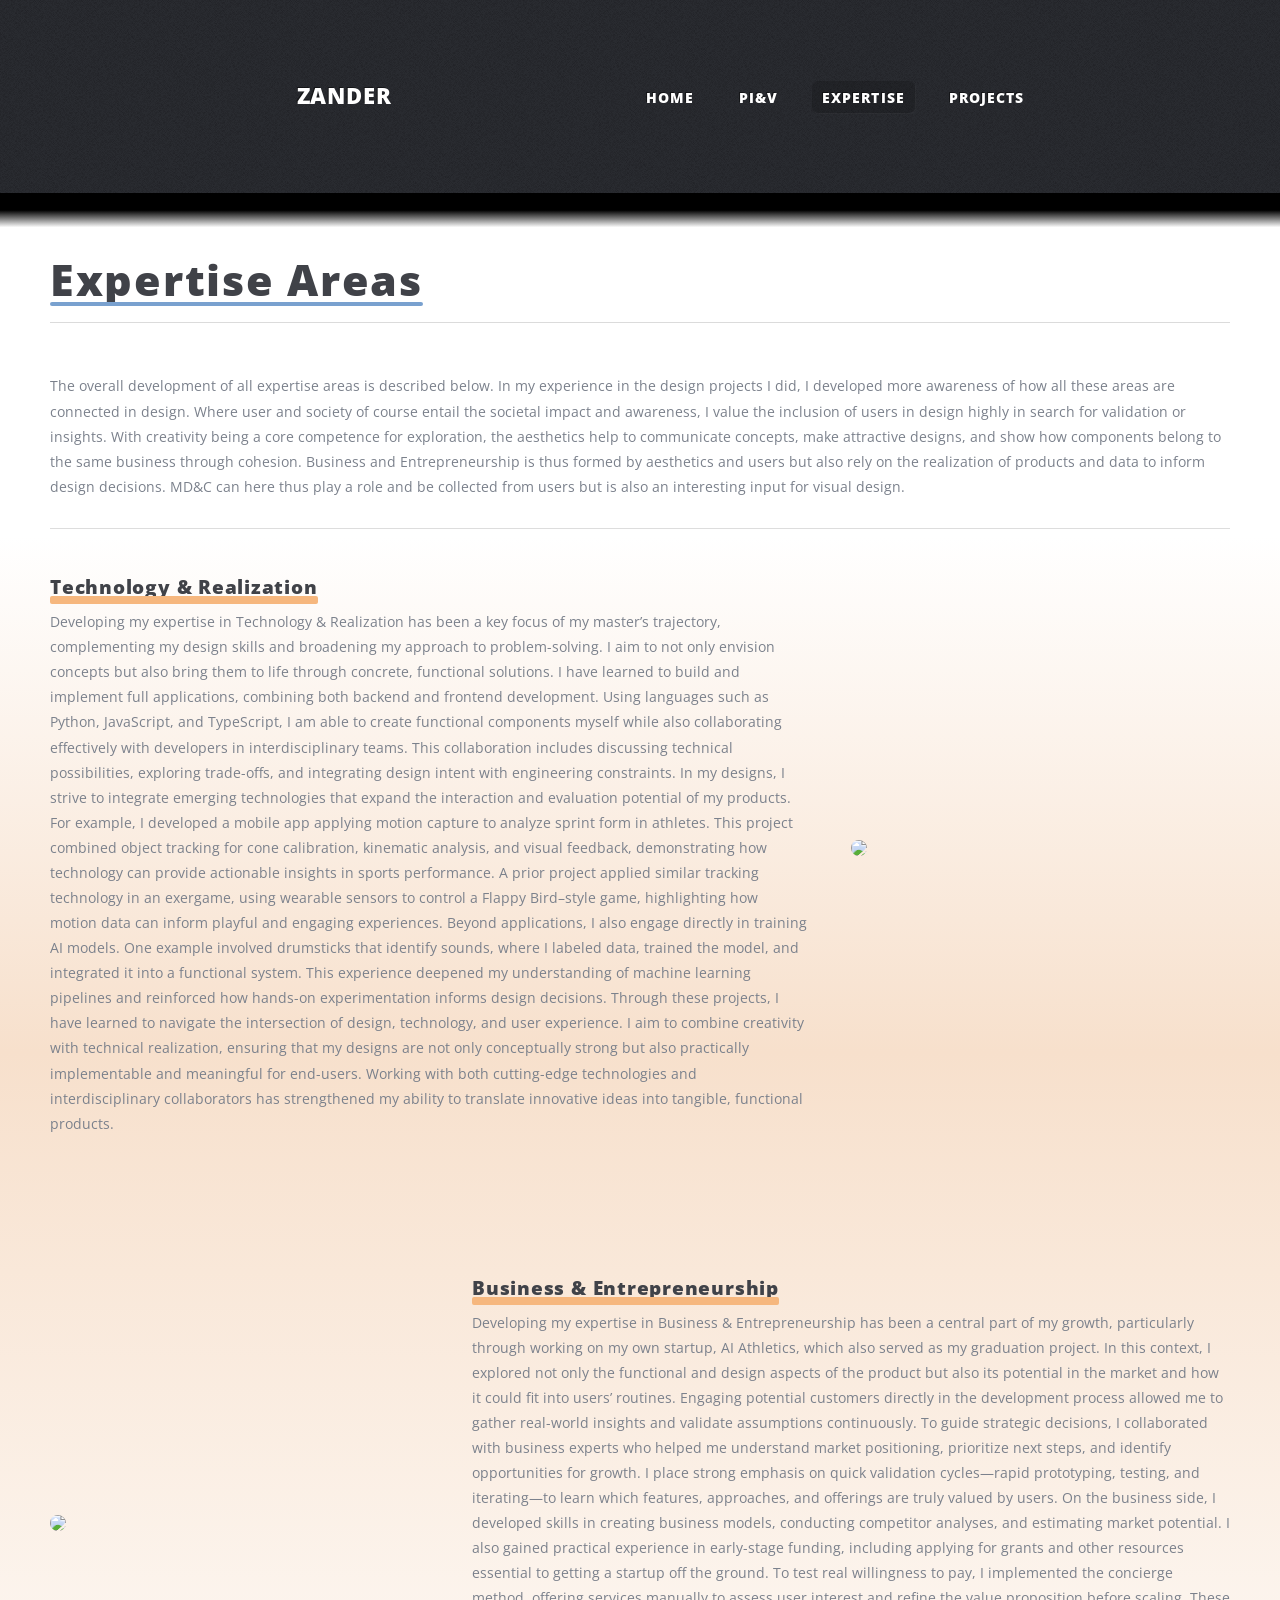
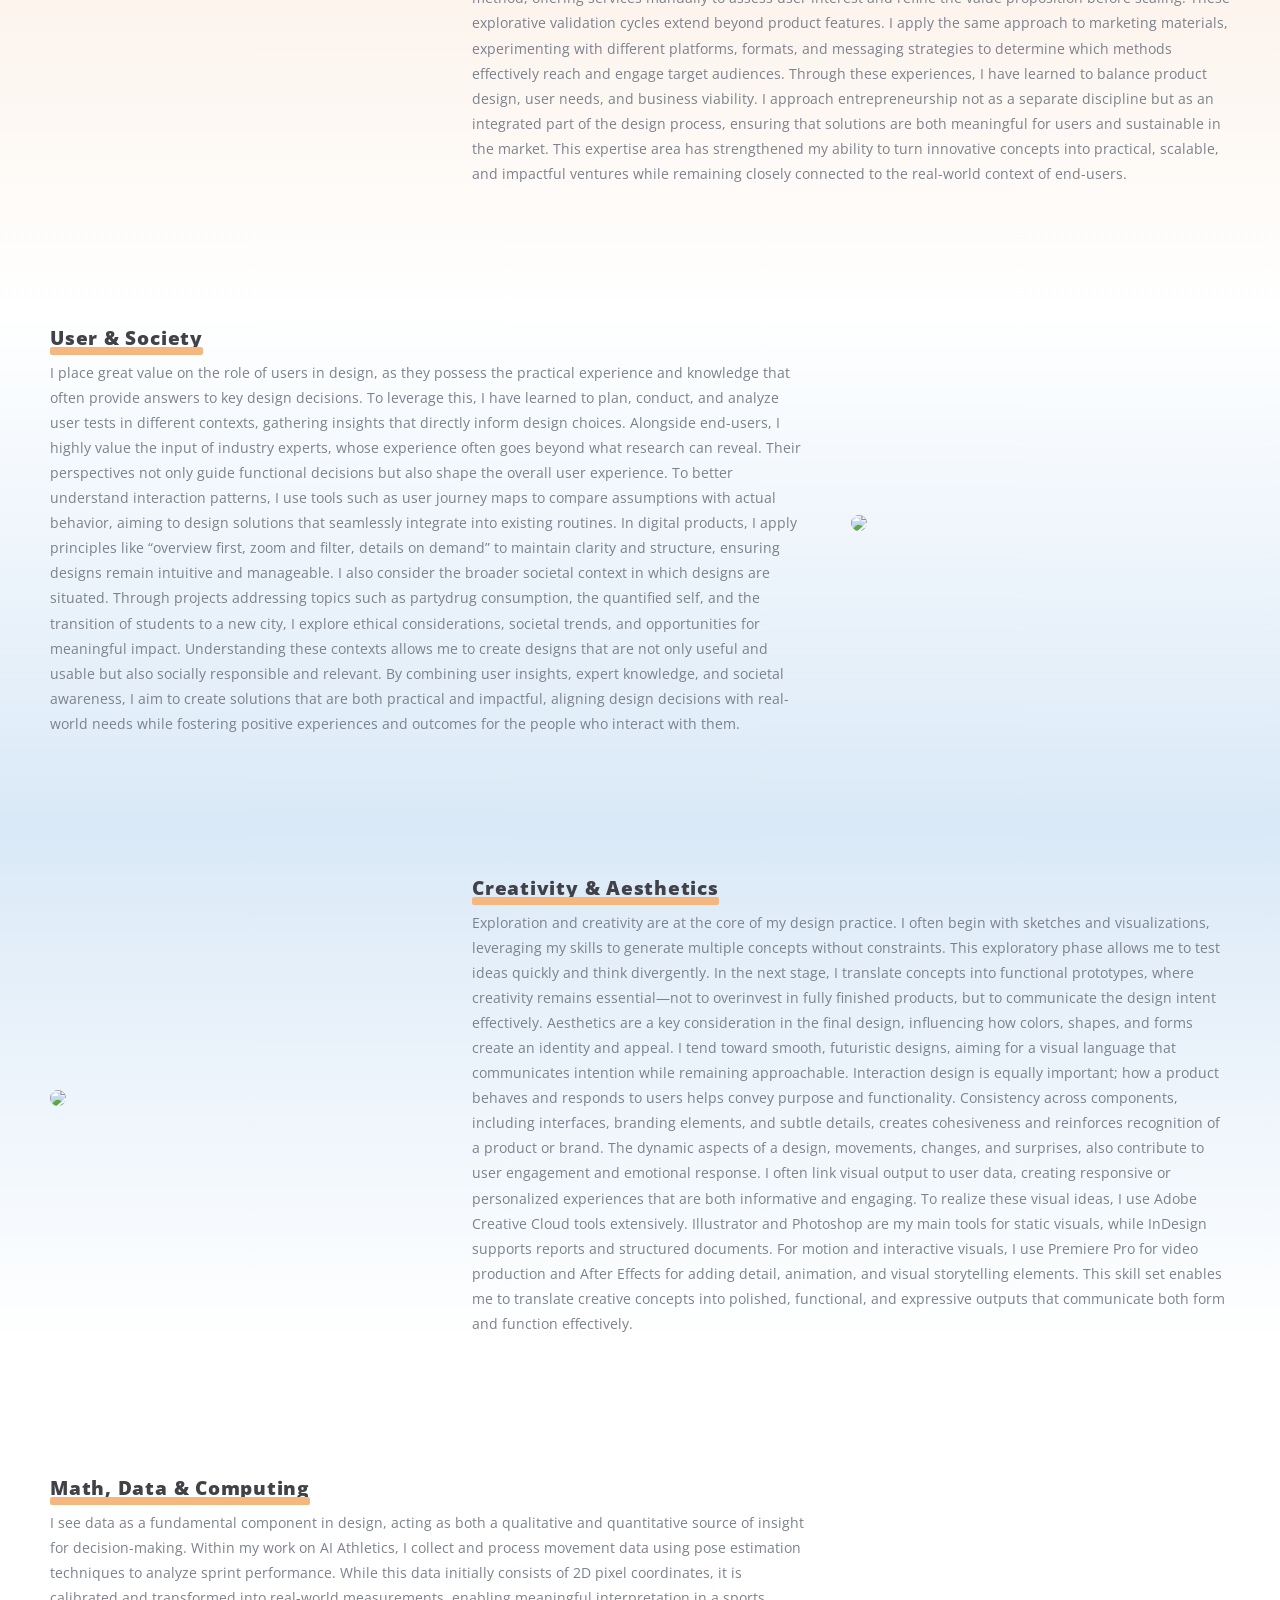
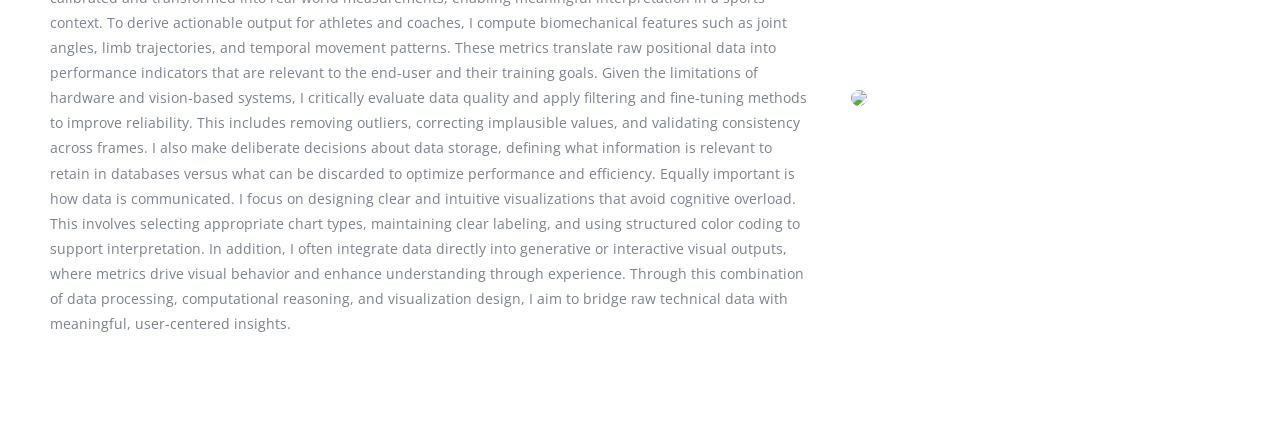
==== commit 92522323: "Update website with compressed videos and finished content" ====
--- a/Expertise.html
+++ b/Expertise.html
@@ -6,7 +6,7 @@
 -->
 <html>
 	<head>
-		<title>No Sidebar - ZeroFour by HTML5 UP</title>
+		<title>ZANDER - Expertise</title>
 		<meta charset="utf-8" />
 		<meta name="viewport" content="width=device-width, initial-scale=1, user-scalable=no" />
 		<link rel="stylesheet" href="assets/css/main.css" />
@@ -15,7 +15,11 @@
 		<div id="page-wrapper">
 
 			<!-- Header Wrapper -->
-				<div id="header-wrapper">
+				<div id="header-wrapper" class="video-header">
+					<video autoplay muted loop playsinline class="header-bg-video">
+						<source src="videos/gradient4c.mp4" type="video/mp4">
+					</video>
+					<div class="header-video-overlay"></div>
 					<div class="container">
 
 						<!-- Header -->
@@ -23,32 +27,15 @@
 								<div class="inner">
 
 									<!-- Logo -->
-										<h1><a href="index.html" id="logo">ZeroFour</a></h1>
+										<h1><a href="index.html" id="logo">ZANDER</a></h1>
 
 									<!-- Nav -->
 										<nav id="nav">
 											<ul>
 												<li><a href="index.html">Home</a></li>
-												<li>
-													<a href="#">Dropdown</a>
-													<ul>
-														<li><a href="#">Lorem ipsum dolor</a></li>
-														<li><a href="#">Magna phasellus</a></li>
-														<li>
-															<a href="#">Phasellus consequat</a>
-															<ul>
-																<li><a href="#">Lorem ipsum dolor</a></li>
-																<li><a href="#">Phasellus consequat</a></li>
-																<li><a href="#">Magna phasellus</a></li>
-																<li><a href="#">Etiam dolore nisl</a></li>
-															</ul>
-														</li>
-														<li><a href="#">Veroeros feugiat</a></li>
-													</ul>
-												</li>
-												<li><a href="left-sidebar.html">Left Sidebar</a></li>
-												<li><a href="right-sidebar.html">Right Sidebar</a></li>
-												<li class="current_page_item"><a href="no-sidebar.html">No Sidebar</a></li>
+												<li><a href="PI&V.html">PI&V</a></li>
+												<li class="current_page_item"><a href="Expertise.html">Expertise</a></li>
+												<li><a href="Projects.html">Projects</a></li>
 											</ul>
 										</nav>
 
@@ -68,244 +55,121 @@
 									<!-- Content -->
 
 										<article>
+											<!-- INTRO -->
 											<header class="major">
-												<h2>No Sidebar</h2>
-												<p>Sidebars are not welcome here</p>
+												<h2>Expertise Areas</h2>
 											</header>
 
-											<span class="image featured"><img src="images/pic08.jpg" alt="" /></span>
-
-											<p>Phasellus quam turpis, feugiat sit amet ornare in, hendrerit in lectus.
-											Praesent semper mod quis eget mi. Etiam eu ante risus. Aliquam erat volutpat.
-											Aliquam luctus et mattis lectus sit amet pulvinar. Nam turpis nisi
-											consequat etiam lorem ipsum dolor sit amet nullam. Phasellus quam turpis,
-											feugiat sit amet ornare in, hendrerit in lectus. Praesent semper mod quis
-											eget mi. Etiam eu ante risus. Aliquam erat volutpat. Aliquam luctus et
-											mattis lectus sit amet pulvinar. Nam turpis nisi consequat etiam.</p>
-
-											<h3>More intriguing information</h3>
-											<p>Lorem ipsum dolor sit amet, consectetur adipiscing elit. Maecenas ac quam risus, at tempus
-											justo. Sed dictum rutrum massa eu volutpat. Quisque vitae hendrerit sem. Pellentesque lorem felis,
-											ultricies a bibendum id, bibendum sit amet nisl. Mauris et lorem quam. Maecenas rutrum imperdiet
-											vulputate. Nulla quis nibh ipsum, sed egestas justo. Morbi ut ante mattis orci convallis tempor.
-											Etiam a lacus a lacus pharetra porttitor quis accumsan odio. Sed vel euismod nisi. Etiam convallis
-											rhoncus dui quis euismod. Maecenas lorem tellus, congue et condimentum ac, ullamcorper non sapien.
-											Donec sagittis massa et leo semper a scelerisque metus faucibus. Morbi congue mattis mi.
-											ultricies a bibendum id, bibendum sit amet nisl. Mauris et lorem quam. Maecenas rutrum imperdiet
-											vulputate. Nulla quis nibh ipsum, sed egestas justo. Morbi ut ante mattis orci convallis tempor.
-											Etiam a lacus a lacus pharetra porttitor quis accumsan odio. Sed vel euismod nisi. Etiam convallis
-											rhoncus dui quis euismod. Maecenas lorem tellus, congue et condimentum ac, ullamcorper non sapien.
-											Donec sagittis massa et leo semper a scelerisque metus faucibus. Morbi congue mattis mi.
-											Phasellus sed nisl vitae risus tristique volutpat. Cras rutrum commodo luctus lorem ipsum
-											dolor sit amet phasellus consequat.</p>
-
-											<p>Phasellus odio risus, faucibus et viverra vitae, eleifend ac purus. Praesent mattis, enim
-											quis hendrerit porttitor, sapien tortor viverra magna, sit amet rhoncus nisl lacus nec arcu.
-											Suspendisse laoreet metus ut metus imperdiet interdum aliquam justo tincidunt. Mauris dolor urna,
-											fringilla vel malesuada ac, dignissim eu mi. Praesent mollis massa ac nulla pretium pretium.
-											Suspendisse laoreet metus ut metus imperdiet interdum aliquam justo tincidunt. Mauris dolor urna,
-											ultricies a bibendum id, bibendum sit amet nisl. Mauris et lorem quam. Maecenas rutrum imperdiet
-											vulputate. Nulla quis nibh ipsum, sed egestas justo. Morbi ut ante mattis orci convallis tempor.
-											fringilla vel malesuada ac, dignissim eu mi. Praesent mollis massa ac nulla pretium pretium.
-											Maecenas tortor mauris, consectetur pellentesque dapibus eget, tincidunt vitae arcu.
-											Vestibulum purus augue, tincidunt sit amet iaculis id, porta eu purus sed feugiat lorem ipsum
-											dolor nullam blandit tempus.</p>
+											<p>
+												The overall development of all expertise areas is described below. In my experience in the design projects I did, I developed more awareness of how all these areas are connected in design. Where user and society of course entail the societal impact and awareness, I value the inclusion of users in design highly in search for validation or insights. With creativity being a core competence for exploration, the aesthetics help to communicate concepts, make attractive designs, and show how components belong to the same business through cohesion. Business and Entrepreneurship is thus formed by aesthetics and users but also rely on the realization of products and data to inform design decisions. MD&C can here thus play a role and be collected from users but is also an interesting input for visual design.  
+											</p>
+
+											<hr />
+
+											<!-- EA1: text left, images right -->
+											<section class="expertise-row">
+												<div class="text">
+													<h3>Technology & Realization</h3>
+													<p>Developing my expertise in Technology & Realization has been a key focus of my master’s trajectory, complementing my design skills and broadening my approach to problem-solving. I aim to not only envision concepts but also bring them to life through concrete, functional solutions. 
+
+I have learned to build and implement full applications, combining both backend and frontend development. Using languages such as Python, JavaScript, and TypeScript, I am able to create functional components myself while also collaborating effectively with developers in interdisciplinary teams. This collaboration includes discussing technical possibilities, exploring trade-offs, and integrating design intent with engineering constraints. 
+
+In my designs, I strive to integrate emerging technologies that expand the interaction and evaluation potential of my products. For example, I developed a mobile app applying motion capture to analyze sprint form in athletes. This project combined object tracking for cone calibration, kinematic analysis, and visual feedback, demonstrating how technology can provide actionable insights in sports performance. A prior project applied similar tracking technology in an exergame, using wearable sensors to control a Flappy Bird–style game, highlighting how motion data can inform playful and engaging experiences. 
+
+Beyond applications, I also engage directly in training AI models. One example involved drumsticks that identify sounds, where I labeled data, trained the model, and integrated it into a functional system. This experience deepened my understanding of machine learning pipelines and reinforced how hands-on experimentation informs design decisions. 
+
+Through these projects, I have learned to navigate the intersection of design, technology, and user experience. I aim to combine creativity with technical realization, ensuring that my designs are not only conceptually strong but also practically implementable and meaningful for end-users. Working with both cutting-edge technologies and interdisciplinary collaborators has strengthened my ability to translate innovative ideas into tangible, functional products. </p>
+												</div>
+												<div class="media">
+													<img class="slideshow ea1" src="images/ea1_1.jpg" />
+												</div>
+											</section>
+
+											<!-- EA2: flip layout -->
+											<section class="expertise-row reverse">
+												<div class="text">
+													<h3>Business & Entrepreneurship</h3>
+													<p>Developing my expertise in Business & Entrepreneurship has been a central part of my growth, particularly through working on my own startup, AI Athletics, which also served as my graduation project. In this context, I explored not only the functional and design aspects of the product but also its potential in the market and how it could fit into users’ routines. Engaging potential customers directly in the development process allowed me to gather real-world insights and validate assumptions continuously. 
+
+To guide strategic decisions, I collaborated with business experts who helped me understand market positioning, prioritize next steps, and identify opportunities for growth. I place strong emphasis on quick validation cycles—rapid prototyping, testing, and iterating—to learn which features, approaches, and offerings are truly valued by users. 
+
+On the business side, I developed skills in creating business models, conducting competitor analyses, and estimating market potential. I also gained practical experience in early-stage funding, including applying for grants and other resources essential to getting a startup off the ground. To test real willingness to pay, I implemented the concierge method, offering services manually to assess user interest and refine the value proposition before scaling. 
+
+These explorative validation cycles extend beyond product features. I apply the same approach to marketing materials, experimenting with different platforms, formats, and messaging strategies to determine which methods effectively reach and engage target audiences. 
+
+Through these experiences, I have learned to balance product design, user needs, and business viability. I approach entrepreneurship not as a separate discipline but as an integrated part of the design process, ensuring that solutions are both meaningful for users and sustainable in the market. This expertise area has strengthened my ability to turn innovative concepts into practical, scalable, and impactful ventures while remaining closely connected to the real-world context of end-users.</p>
+												</div>
+												<div class="media">
+													<img class="slideshow ea2" src="images/ea2_1.jpg" />
+												</div>
+											</section>
+
+											<!-- EA3 -->
+											<section class="expertise-row">
+												<div class="text">
+													<h3>User & Society</h3>
+													<p>
+														I place great value on the role of users in design, as they possess the practical experience and knowledge that often provide answers to key design decisions. To leverage this, I have learned to plan, conduct, and analyze user tests in different contexts, gathering insights that directly inform design choices. Alongside end-users, I highly value the input of industry experts, whose experience often goes beyond what research can reveal. Their perspectives not only guide functional decisions but also shape the overall user experience. 
+
+To better understand interaction patterns, I use tools such as user journey maps to compare assumptions with actual behavior, aiming to design solutions that seamlessly integrate into existing routines. In digital products, I apply principles like “overview first, zoom and filter, details on demand” to maintain clarity and structure, ensuring designs remain intuitive and manageable. 
+
+I also consider the broader societal context in which designs are situated. Through projects addressing topics such as partydrug consumption, the quantified self, and the transition of students to a new city, I explore ethical considerations, societal trends, and opportunities for meaningful impact. Understanding these contexts allows me to create designs that are not only useful and usable but also socially responsible and relevant. 
+
+By combining user insights, expert knowledge, and societal awareness, I aim to create solutions that are both practical and impactful, aligning design decisions with real-world needs while fostering positive experiences and outcomes for the people who interact with them. 
+													</p>
+												</div>
+												<div class="media">
+													<img class="slideshow ea3" src="images/ea3_1.jpg" />
+												</div>
+											</section>
+
+											<!-- EA4 -->
+											<section class="expertise-row reverse">
+
+												<div class="text">
+													<h3>Creativity & Aesthetics</h3>
+													<p>
+														Exploration and creativity are at the core of my design practice. I often begin with sketches and visualizations, leveraging my skills to generate multiple concepts without constraints. This exploratory phase allows me to test ideas quickly and think divergently. In the next stage, I translate concepts into functional prototypes, where creativity remains essential—not to overinvest in fully finished products, but to communicate the design intent effectively. 
+
+Aesthetics are a key consideration in the final design, influencing how colors, shapes, and forms create an identity and appeal. I tend toward smooth, futuristic designs, aiming for a visual language that communicates intention while remaining approachable. Interaction design is equally important; how a product behaves and responds to users helps convey purpose and functionality. Consistency across components, including interfaces, branding elements, and subtle details, creates cohesiveness and reinforces recognition of a product or brand. 
+
+The dynamic aspects of a design, movements, changes, and surprises, also contribute to user engagement and emotional response. I often link visual output to user data, creating responsive or personalized experiences that are both informative and engaging. 
+
+To realize these visual ideas, I use Adobe Creative Cloud tools extensively. Illustrator and Photoshop are my main tools for static visuals, while InDesign supports reports and structured documents. For motion and interactive visuals, I use Premiere Pro for video production and After Effects for adding detail, animation, and visual storytelling elements. This skill set enables me to translate creative concepts into polished, functional, and expressive outputs that communicate both form and function effectively. 
+													</p>
+												</div>
+												<div class="media">
+													<img class="slideshow ea4" src="images/ea4_1.jpg" />
+												</div>
+											</section>
+
+											<!-- EA5 -->
+											<section class="expertise-row">
+												<div class="text">
+													<h3>Math, Data & Computing</h3>
+													<p>
+														I see data as a fundamental component in design, acting as both a qualitative and quantitative source of insight for decision-making. Within my work on AI Athletics, I collect and process movement data using pose estimation techniques to analyze sprint performance. While this data initially consists of 2D pixel coordinates, it is calibrated and transformed into real-world measurements, enabling meaningful interpretation in a sports context. 
+
+To derive actionable output for athletes and coaches, I compute biomechanical features such as joint angles, limb trajectories, and temporal movement patterns. These metrics translate raw positional data into performance indicators that are relevant to the end-user and their training goals. 
+
+Given the limitations of hardware and vision-based systems, I critically evaluate data quality and apply filtering and fine-tuning methods to improve reliability. This includes removing outliers, correcting implausible values, and validating consistency across frames. I also make deliberate decisions about data storage, defining what information is relevant to retain in databases versus what can be discarded to optimize performance and efficiency. 
+
+Equally important is how data is communicated. I focus on designing clear and intuitive visualizations that avoid cognitive overload. This involves selecting appropriate chart types, maintaining clear labeling, and using structured color coding to support interpretation. In addition, I often integrate data directly into generative or interactive visual outputs, where metrics drive visual behavior and enhance understanding through experience. 
+
+Through this combination of data processing, computational reasoning, and visualization design, I aim to bridge raw technical data with meaningful, user-centered insights. 
+													</p>
+												</div>
+												<div class="media">
+													<img class="slideshow ea5" src="images/ea5_1.jpg" />
+												</div>
+											</section>
+
 										</article>
 
 								</div>
 							</div>
 						</div>
 					</div>
-					<div class="wrapper style3">
-						<div class="inner">
-							<div class="container">
-								<div class="row">
-									<div class="col-8 col-12-medium">
-
-										<!-- Article list -->
-											<section class="box article-list">
-												<h2 class="icon fa-file-alt">Recent Posts</h2>
-
-												<!-- Excerpt -->
-													<article class="box excerpt">
-														<a href="#" class="image left"><img src="images/pic04.jpg" alt="" /></a>
-														<div>
-															<header>
-																<span class="date">July 24</span>
-																<h3><a href="#">Repairing a hyperspace window</a></h3>
-															</header>
-															<p>Phasellus quam turpis, feugiat sit amet ornare in, hendrerit in lectus
-															semper mod quisturpis nisi consequat etiam lorem. Phasellus quam turpis,
-															feugiat et sit amet ornare in, hendrerit in lectus semper mod quis eget mi dolore.</p>
-														</div>
-													</article>
-
-												<!-- Excerpt -->
-													<article class="box excerpt">
-														<a href="#" class="image left"><img src="images/pic05.jpg" alt="" /></a>
-														<div>
-															<header>
-																<span class="date">July 18</span>
-																<h3><a href="#">Adventuring with a knee injury</a></h3>
-															</header>
-															<p>Phasellus quam turpis, feugiat sit amet ornare in, hendrerit in lectus
-															semper mod quisturpis nisi consequat etiam lorem. Phasellus quam turpis,
-															feugiat et sit amet ornare in, hendrerit in lectus semper mod quis eget mi dolore.</p>
-														</div>
-													</article>
-
-												<!-- Excerpt -->
-													<article class="box excerpt">
-														<a href="#" class="image left"><img src="images/pic06.jpg" alt="" /></a>
-														<div>
-															<header>
-																<span class="date">July 14</span>
-																<h3><a href="#">Preparing for Y2K38</a></h3>
-															</header>
-															<p>Phasellus quam turpis, feugiat sit amet ornare in, hendrerit in lectus
-															semper mod quisturpis nisi consequat etiam lorem. Phasellus quam turpis,
-															feugiat et sit amet ornare in, hendrerit in lectus semper mod quis eget mi dolore.</p>
-														</div>
-													</article>
-
-											</section>
-									</div>
-									<div class="col-4 col-12-medium">
-
-										<!-- Spotlight -->
-											<section class="box spotlight">
-												<h2 class="icon fa-file-alt">Spotlight</h2>
-												<article>
-													<a href="#" class="image featured"><img src="images/pic07.jpg" alt=""></a>
-													<header>
-														<h3><a href="#">Neural Implants</a></h3>
-														<p>The pros and cons. Mostly cons.</p>
-													</header>
-													<p>Phasellus quam turpis, feugiat sit amet ornare in, hendrerit in lectus semper mod
-													quisturpis nisi consequat ornare in, hendrerit in lectus semper mod quis eget mi quat etiam
-													lorem. Phasellus quam turpis, feugiat sed et lorem ipsum dolor consequat dolor feugiat sed
-													et tempus consequat etiam.</p>
-													<p>Lorem ipsum dolor quam turpis, feugiat sit amet ornare in, hendrerit in lectus semper
-													mod quisturpis nisi consequat etiam lorem sed amet quam turpis.</p>
-													<footer>
-														<a href="#" class="button alt icon solid fa-file-alt">Continue Reading</a>
-													</footer>
-												</article>
-											</section>
-
-									</div>
-								</div>
-							</div>
-						</div>
-					</div>
-				</div>
-
-			<!-- Footer Wrapper -->
-				<div id="footer-wrapper">
-					<footer id="footer" class="container">
-						<div class="row">
-							<div class="col-3 col-6-medium col-12-small">
-
-								<!-- Links -->
-									<section>
-										<h2>Filler Links</h2>
-										<ul class="divided">
-											<li><a href="#">Quam turpis feugiat dolor</a></li>
-											<li><a href="#">Amet ornare in hendrerit </a></li>
-											<li><a href="#">Semper mod quisturpis nisi</a></li>
-											<li><a href="#">Consequat etiam phasellus</a></li>
-											<li><a href="#">Amet turpis, feugiat et</a></li>
-											<li><a href="#">Ornare hendrerit lectus</a></li>
-											<li><a href="#">Semper mod quis et dolore</a></li>
-											<li><a href="#">Amet ornare in hendrerit</a></li>
-											<li><a href="#">Consequat lorem phasellus</a></li>
-											<li><a href="#">Amet turpis, feugiat amet</a></li>
-											<li><a href="#">Semper mod quisturpis</a></li>
-										</ul>
-									</section>
-
-							</div>
-							<div class="col-3 col-6-medium col-12-small">
-
-								<!-- Links -->
-									<section>
-										<h2>More Filler</h2>
-										<ul class="divided">
-											<li><a href="#">Quam turpis feugiat dolor</a></li>
-											<li><a href="#">Amet ornare in in lectus</a></li>
-											<li><a href="#">Semper mod sed tempus nisi</a></li>
-											<li><a href="#">Consequat etiam phasellus</a></li>
-										</ul>
-									</section>
-
-								<!-- Links -->
-									<section>
-										<h2>Even More Filler</h2>
-										<ul class="divided">
-											<li><a href="#">Quam turpis feugiat dolor</a></li>
-											<li><a href="#">Amet ornare hendrerit lectus</a></li>
-											<li><a href="#">Semper quisturpis nisi</a></li>
-											<li><a href="#">Consequat lorem phasellus</a></li>
-										</ul>
-									</section>
-
-							</div>
-							<div class="col-6 col-12-medium imp-medium">
-
-								<!-- About -->
-									<section>
-										<h2><strong>ZeroFour</strong> by HTML5 UP</h2>
-										<p>Hi! This is <strong>ZeroFour</strong>, a free, fully responsive HTML5 site
-										template by <a href="http://twitter.com/ajlkn">AJ</a> for <a href="http://html5up.net/">HTML5 UP</a>.
-										It's <a href="http://html5up.net/license/">Creative Commons Attribution</a>
-										licensed so use it for any personal or commercial project (just credit us
-										for the design!).</p>
-										<a href="#" class="button alt icon solid fa-arrow-circle-right">Learn More</a>
-									</section>
-
-								<!-- Contact -->
-									<section>
-										<h2>Get in touch</h2>
-										<div>
-											<div class="row">
-												<div class="col-6 col-12-small">
-													<dl class="contact">
-														<dt>Twitter</dt>
-														<dd><a href="#">@untitled-corp</a></dd>
-														<dt>Facebook</dt>
-														<dd><a href="#">facebook.com/untitled</a></dd>
-														<dt>WWW</dt>
-														<dd><a href="#">untitled.tld</a></dd>
-														<dt>Email</dt>
-														<dd><a href="#">user@untitled.tld</a></dd>
-													</dl>
-												</div>
-												<div class="col-6 col-12-small">
-													<dl class="contact">
-														<dt>Address</dt>
-														<dd>
-															1234 Fictional Rd<br />
-															Nashville, TN 00000-0000<br />
-															USA
-														</dd>
-														<dt>Phone</dt>
-														<dd>(000) 000-0000</dd>
-													</dl>
-												</div>
-											</div>
-										</div>
-									</section>
-
-							</div>
-							<div class="col-12">
-								<div id="copyright">
-									<ul class="menu">
-										<li>&copy; Untitled. All rights reserved</li><li>Design: <a href="http://html5up.net">HTML5 UP</a></li>
-									</ul>
-								</div>
-							</div>
-						</div>
-					</footer>
 				</div>
 
 		</div>
@@ -318,5 +182,38 @@
 			<script src="assets/js/util.js"></script>
 			<script src="assets/js/main.js"></script>
 
+		<script>
+		const slides = {
+		ea1: ["images/tr1.png","images/tr2.png","images/tr3.png","images/tr4.png","images/tr5.png"],
+		ea2: ["images/be1.png","images/be3.png","images/be4.png","images/be5.png","images/be6.png"],
+		ea3: ["images/us1.png","images/us2.png","images/us3.png","images/us4.png"],
+		ea4: ["images/ca4.png","images/ca2.png","images/ca3.png","images/ca4.png"],
+		ea5: ["images/mdc1.png","images/mdc2.png","images/mdc3.png"]
+		};
+
+		function startSlideshow(className, key) {
+		const img = document.querySelector(className);
+		if (!img) return;
+
+		let i = 0;
+
+		setInterval(() => {
+			i = (i + 1) % slides[key].length;
+			img.style.opacity = 0;
+
+			setTimeout(() => {
+			img.src = slides[key][i];
+			img.style.opacity = 1;
+			}, 300);
+		}, 3000);
+		}
+
+		startSlideshow(".ea1", "ea1");
+		startSlideshow(".ea2", "ea2");
+		startSlideshow(".ea3", "ea3");
+		startSlideshow(".ea4", "ea4");
+		startSlideshow(".ea5", "ea5");
+		</script>
+
 	</body>
 </html>
--- a/assets/css/main.css
+++ b/assets/css/main.css
@@ -105,7 +105,7 @@
 		font-family: 'Open Sans', sans-serif;
 		color: #7b818c;
 		font-weight: 400;
-		font-size: 11pt;
+		font-size: 15pt;
 		line-height: 1.85em;
 	}
 
@@ -119,8 +119,8 @@
 		}
 
 	h1, h2, h3, h4, h5, h6 {
-		text-transform: uppercase;
-		font-weight: 800;
+		/* text-transform: uppercase; */
+		font-weight: 1000;
 		letter-spacing: 0.04em;
 		color: #404248;
 		margin: 0 0 1em 0;
@@ -133,7 +133,7 @@
 	}
 
 	h2 {
-		font-size: 2em;
+		font-size: 3em;
 		margin: 0 0 1.5em 0;
 		line-height: 1em;
 	}
@@ -155,7 +155,7 @@
 	}
 
 	b, strong {
-		color: #404248;
+		color: #fffff;
 		font-weight: 700;
 	}
 
@@ -209,7 +209,7 @@
 	.container {
 		margin: 0 auto;
 		max-width: calc(100% - 100px);
-		width: 1200px;
+		width: 1400px;
 	}
 
 		@media screen and (max-width: 1280px) {
@@ -1241,7 +1241,7 @@
 			text-transform: uppercase;
 			font-weight: 700;
 			letter-spacing: 0.065em;
-			font-size: 0.9em;
+			font-size: 1.5em;
 			color: #696969;
 			margin: 0;
 		}
@@ -1705,7 +1705,7 @@
 
 	#nav {
 		position: absolute;
-		right: 2em;
+		right: 15em;
 		top: 0;
 		line-height: 5.5em;
 	}
@@ -1749,8 +1749,7 @@
 		background-image: -ms-linear-gradient(top, rgba(0, 0, 0, 0.35), rgba(0, 0, 0, 0)), url("images/bg02.png");
 		background-image: linear-gradient(top, rgba(0, 0, 0, 0.35), rgba(0, 0, 0, 0)), url("images/bg02.png");
 		position: relative;
-		background-color: #3B3E45;
-		background-color: rgba(59, 62, 69, 0.9);
+		background-color: rgba(59, 62, 69, 0.6);
 		border-radius: 8px;
 		box-shadow: inset 0px 0px 0px 1px rgba(0, 0, 0, 0.5), inset 0px 0px 0px 2px rgba(255, 255, 255, 0.075), inset 0px 2px 1px 0px rgba(255, 255, 255, 0.2), 0px 2px 14px 0px rgba(0, 0, 0, 0.4);
 		text-shadow: -1px -1px 0 rgba(0, 0, 0, 0.5);
@@ -1856,7 +1855,7 @@
 	}
 
 	#main-wrapper {
-		background: #fff;
+		background: linear-gradient(to bottom, rgb(0,0,0) 0.5%, rgb(255, 255, 255) 1%, rgb(255,255,255) 10%, rgb(247, 224, 204)25%, rgb(255,255,255) 50%, rgb(218, 233, 247)65%, rgb(255,255,255) 80%);
 	}
 
 	#footer-wrapper {
@@ -1911,14 +1910,10 @@
 	}
 
 		#header .inner {
-			background-image: -moz-linear-gradient(top, rgba(0, 0, 0, 0), rgba(0, 0, 0, 0.35)), url("images/bg02.png");
-			background-image: -webkit-linear-gradient(top, rgba(0, 0, 0, 0), rgba(0, 0, 0, 0.35)), url("images/bg02.png");
-			background-image: -ms-linear-gradient(top, rgba(0, 0, 0, 0), rgba(0, 0, 0, 0.35)), url("images/bg02.png");
-			background-image: linear-gradient(top, rgba(0, 0, 0, 0), rgba(0, 0, 0, 0.35)), url("images/bg02.png");
+			background-image: none !important;
+  			background-color: rgba(59,62,69,0.1) !important;  /* adjust opacity here */
 			position: relative;
 			height: 5.5em;
-			background-color: #3B3E45;
-			background-color: rgba(59, 62, 69, 0.9);
 			border-radius: 8px;
 			box-shadow: inset 0px 0px 0px 1px rgba(0, 0, 0, 0.45), inset 0px 2px 1px 0px rgba(255, 255, 255, 0.15);
 			text-shadow: -1px -1px 0 rgba(0, 0, 0, 0.5);
@@ -2096,7 +2091,7 @@
 				-webkit-transition: -webkit-transform 0.5s ease;
 				-ms-transition: -ms-transform 0.5s ease;
 				transition: transform 0.5s ease;
-				background-color: rgba(59, 62, 69, 0.9);
+				background-color: rgba(59, 62, 69, 0.6);
 				box-shadow: inset 0px 0px 0px 1px rgba(0, 0, 0, 0.5), inset 0px 0px 0px 2px rgba(255, 255, 255, 0.075), 0px 1px 6px 0px rgba(0, 0, 0, 0.35);
 				display: block;
 				height: 44px;
@@ -2174,7 +2169,7 @@
 				-webkit-transition: -webkit-transform 0.5s ease;
 				-ms-transition: -ms-transform 0.5s ease;
 				transition: transform 0.5s ease;
-				background-color: #303238;
+				background-color: rgba(59, 62, 69, 0.2);
 				box-shadow: inset -1px 0px 0px 0px rgba(0, 0, 0, 0.5), inset -2px 0px 0px rgba(255, 255, 255, 0.15), inset -2px 0px 10px 0px rgba(0, 0, 0, 0.35);
 				display: block;
 				height: 100%;
@@ -2426,4 +2421,583 @@
 				padding: 3em 0 1em 0;
 			}
 
-	}+	}
+
+.expertise-row {
+  display: flex !important;
+  flex-wrap: wrap;         /* allow stacking on small screens */
+  align-items: center;
+  justify-content: space-between;
+  gap: 3em;
+}
+
+.expertise-row.reverse {
+  flex-direction: row-reverse !important;
+}
+
+.expertise-row .text {
+  flex: 2;
+  min-width: 300px;        /* prevents collapsing on small screens */
+}
+
+.expertise-row .media {
+  flex: 1;
+  min-width: 200px;
+}
+
+.expertise-row img {
+  width: 100%;
+  border-radius: 10px;
+  transition: opacity 0.5s ease;
+}
+
+.expertise-row .text h3 {
+  position: relative;         /* needed for pseudo-element positioning */
+  display: inline-block;      /* ensures underline fits text width */
+  margin-bottom: 0.5em;      /* space between header and underline */
+}
+
+.expertise-row .text h3::after {
+  content: "";                       /* pseudo-element for underline */
+  position: absolute;
+  left: 0;
+  bottom: -5px;                      /* distance below text */
+  width: 100%;                       /* span the full width of text */
+  height: 8px;                        /* thickness of underline */
+  background-color: #79A1CF;          /* your chosen blue */
+  border-radius: 2px;                 /* optional: rounded edges */
+}
+
+/* Blue underline for Expertise Areas section */
+#content > article > header.major h2 {
+  position: relative;
+  display: inline-block;
+  margin-bottom: 0.5em;
+}
+
+#content > article > header.major h2::after {
+  content: "";
+  position: absolute;
+  left: 0;
+  bottom: -5px;
+  width: 100%;
+  height: 4px;
+  background-color: #79A1CF; /* blue for expertise areas */
+  border-radius: 2px;
+}
+
+/* Orange underline for Vision and Professional Identity headers */
+.expertise-row .text h3, 
+#content article header.major h2.vision,
+#content article header.major h2.pi {
+  position: relative;
+  display: inline-block;
+  margin-bottom: 0.5em;
+}
+
+.expertise-row .text h3::after,
+#content article header.major h2.vision::after,
+#content article header.major h2.pi::after {
+  content: "";
+  position: absolute;
+  left: 0;
+  bottom: -5px;
+  width: 100%;
+  height: 8px;
+  background-color: #F6B77E; /* orange for Vision and PI */
+  border-radius: 2px;
+}
+
+span.image.featured video {
+  width: 100%;
+  border-radius: 10px; /* same as the image */
+  object-fit: cover;   /* crop/fill like the image */
+}
+
+.projects-grid {
+  display: grid;
+  grid-template-columns: repeat(2, 1fr);
+  gap: 2em;
+  margin-top: 3em;
+}
+
+.project {
+  text-align: center;
+}
+
+.project-thumb {
+  width: 80%;
+  aspect-ratio: 1 / 1;   /* forces square ratio */
+  object-fit: cover;      /* crops image to fill square */
+  border-radius: 10px;
+  cursor: pointer;
+  transition: transform 0.3s ease;
+}
+
+.project-thumb:hover {
+  transform: scale(1.05);
+}
+
+.project h3 {
+  margin-top: 0.5em;
+}
+
+/* ===== Full-screen video hero ===== */
+
+body.homepage #header-wrapper.video-hero {
+  position: relative;
+  background: none !important;
+  padding: 0 !important;
+  min-height: 100vh;
+  overflow: hidden;
+}
+
+/* Header floats on top of video */
+body.homepage #header-wrapper.video-hero #header {
+  position: absolute;
+  top: 2em;
+  left: 50%;
+  transform: translateX(-50%);
+  width: calc(100% - 4em);
+  max-width: 1400px;
+  z-index: 10;
+  margin-bottom: 0;
+}
+
+/* Override theme's fixed 940px banner */
+#banner.video-banner {
+  position: relative !important;
+  width: 100% !important;
+  max-width: none !important;
+  margin: 0 !important;
+  padding: 0 !important;
+  height: 100vh;
+  min-height: 100vh;
+  display: flex;
+  align-items: center;
+  justify-content: center;
+  overflow: hidden;
+  text-align: center;
+}
+
+/* Video fills entire banner */
+#banner.video-banner .banner-video {
+  position: absolute;
+  top: 0;
+  left: 0;
+  width: 100%;
+  height: 100%;
+  object-fit: cover;
+  object-position: center;
+  z-index: 0;
+}
+
+/* Optional dark overlay */
+#banner.video-banner .banner-overlay {
+  position: absolute;
+  inset: 0;
+  background: rgba(0, 0, 0, 0.35);
+  z-index: 1;
+}
+
+/* Centered text on top of video */
+#banner.video-banner .banner-content {
+  position: relative;
+  z-index: 2;
+  width: 100%;
+  max-width: 1200px;
+  padding: 0 2em;
+  color: #fff;
+}
+
+#banner.video-banner .banner-content h1,
+#banner.video-banner .banner-content h2,
+#banner.video-banner .banner-content p {
+  color: #fff;
+  float: none !important;
+  width: 100% !important;
+  text-align: center;
+}
+
+#banner.video-banner .banner-content h1 {
+  font-size: 4em;
+  margin-bottom: 0.25em;
+}
+
+#banner.video-banner .banner-content h2 {
+  font-size: 2em;
+  border: none;
+  margin-bottom: 1em;
+}
+
+#banner.video-banner .banner-content h2:before,
+#banner.video-banner .banner-content h2:after {
+  display: none;
+}
+
+#banner.video-banner .banner-content p {
+  font-size: 1.25em;
+  margin-bottom: 2em;
+}
+
+/* Mobile */
+@media screen and (max-width: 736px) {
+  #banner.video-banner {
+    height: 100vh;
+    min-height: 100vh;
+    padding: 0 !important;
+  }
+
+  #banner.video-banner .banner-content h1 {
+    font-size: 2.5em;
+  }
+}
+
+/* ===== Video hero: transparent floating navbar + clickable nav ===== */
+
+body.homepage #header-wrapper.video-hero {
+  position: relative;
+  background: none !important;
+  padding: 0 !important;
+  min-height: 100vh;
+  overflow: hidden;
+}
+
+/* Video banner sits BEHIND navbar */
+body.homepage #header-wrapper.video-hero #banner.video-banner {
+  position: absolute !important;
+  top: 0;
+  left: 0;
+  width: 100% !important;
+  height: 100%;
+  min-height: 100vh;
+  margin: 0 !important;
+  padding: 0 !important;
+  z-index: 1;
+}
+
+/* Video + overlay don't steal clicks */
+body.homepage #header-wrapper.video-hero #banner.video-banner .banner-video,
+body.homepage #header-wrapper.video-hero #banner.video-banner .banner-overlay {
+  pointer-events: none;
+}
+
+/* Only hero text/button stays clickable */
+body.homepage #header-wrapper.video-hero #banner.video-banner .banner-content {
+  position: relative;
+  z-index: 2;
+  height: 100vh;
+  display: flex;
+  flex-direction: column;
+  align-items: center;
+  justify-content: center;
+  padding: 0 2em;
+  padding-top: 0vh; 
+  padding-bottom: 0vh;
+  color: #fff;
+  pointer-events: auto;
+}
+
+/* Navbar floats ON TOP */
+body.homepage #header-wrapper.video-hero #header {
+  position: absolute;
+  top: 2em;
+  left: 50%;
+  transform: translateX(-50%);
+  width: 90%;
+  max-width: 1100px;
+  z-index: 20;
+  background: transparent !important;
+  padding: 0 !important;
+  margin: 0;
+  pointer-events: auto;
+}
+
+/* TRANSPARENT navbar — remove texture + gradient */
+body.homepage #header-wrapper.video-hero #header .inner {
+  background-image: none !important;
+  background-color: rgba(59, 62, 69, 0.1) !important; /* lower = more transparent (try 0.3–0.6) */
+  backdrop-filter: blur(10px);
+  -webkit-backdrop-filter: blur(10px);
+  border: 1px solid rgba(255, 255, 255, 0.15);
+  box-shadow: 0 4px 20px rgba(0, 0, 0, 0.2);
+}
+
+/* Force nav to show and be clickable (overrides theme's display:none) */
+body.homepage #header-wrapper.video-hero #header,
+body.homepage #header-wrapper.video-hero #nav {
+  display: block !important;
+}
+
+body.homepage #header-wrapper.video-hero #nav {
+  position: absolute;
+  right: 1.5em;
+  top: 0;
+  line-height: 5.5em;
+  z-index: 21;
+  pointer-events: auto;
+}
+
+body.homepage #header-wrapper.video-hero #nav > ul > li {
+  float: left;
+}
+
+body.homepage #header-wrapper.video-hero #nav > ul > li > a {
+  color: #fff !important;
+  text-decoration: none;
+  cursor: pointer;
+  pointer-events: auto;
+  position: relative;
+  z-index: 22;
+}
+
+body.homepage #header-wrapper.video-hero #nav > ul > li > a:hover {
+  background: rgba(255, 255, 255, 0.15);
+}
+
+/* Banner text overrides */
+body.homepage #header-wrapper.video-hero #banner.video-banner .banner-content h1,
+body.homepage #header-wrapper.video-hero #banner.video-banner .banner-content h2,
+body.homepage #header-wrapper.video-hero #banner.video-banner .banner-content p {
+  color: #fff;
+  float: none !important;
+  width: 100% !important;
+  text-align: center;
+  padding-top: 1vh; 
+}
+
+body.homepage #header-wrapper.video-hero #banner.video-banner .banner-content h2:before,
+body.homepage #header-wrapper.video-hero #banner.video-banner .banner-content h2:after {
+  display: none;
+}
+
+/* Keep navbar visible below 980px (theme normally hides it) */
+@media screen and (max-width: 980px) {
+  body.homepage #header-wrapper.video-hero #header,
+  body.homepage #header-wrapper.video-hero #nav {
+    display: block !important;
+  }
+
+  body.homepage #header-wrapper.video-hero #header {
+    width: 95%;
+    top: 1em;
+  }
+
+  body.homepage #header-wrapper.video-hero #nav {
+    right: 0.5em;
+  }
+
+  body.homepage #header-wrapper.video-hero #nav > ul > li {
+    padding: 0 0.4em;
+  }
+
+  body.homepage #header-wrapper.video-hero #nav > ul > li > a {
+    font-size: 0.8em;
+    padding: 0.4em 0.5em;
+  }
+}
+
+/* Curly font title */
+.curly-title {
+  font-family: 'Imperial Script', 'League Script', cursive !important;
+  font-weight: 200 !important;       /* remove invalid 40 value */
+  font-style: normal;
+  color: white;
+  opacity: 0.5;
+  font-size: 6em !important;            /* adjust as needed */
+  text-align: center;
+  margin-top: 15vh !important;  /* push down from top */
+  margin-bottom: 0 em; /* space to main name */
+}
+
+/* Main name */
+.main-name {
+  font-family: 'Montserrat', sans-serif;  /* same font you use for your portfolio */
+  font-size: 10em !important; 
+  font-weight: 800;
+  color: rgb(255, 255, 255, 0.6) !important;
+  -webkit-text-stroke: 2px white; 
+  margin: 0;
+  max-width: 1500px !important;
+  text-align: center !important;
+  letter-spacing: 0.20em; 
+  padding-top: 20 vh; 
+}
+
+/* Subtitle */
+.subtitle {
+  font-family: 'Montserrat', sans-serif; /* thin, modern font */
+  font-weight: 500 !important;                      /* thin text */
+  font-size: 1.5em;                      /* adjust size as needed */
+  color: white;                           /* white for visibility on dark video */
+  text-transform: none !important;       /* disables all-caps from global styles */
+  text-align: center;                     /* center under main name */
+  max-width: 900px;
+  margin: 2.5em auto 2em auto !important;           /* spacing under main name */
+  line-height: 1.6em;
+}
+
+/* Bolded words inside subtitle */
+.subtitle strong {
+  font-weight: 700;   /* bold for emphasis */
+  color: white;       /* ensures bold words are visible */
+}
+
+/* Logo below text */
+.banner-logo {
+  display: block;
+  margin: 0em auto 0 auto;
+  width: 100px; /* adjust size */
+  height: auto;
+}
+
+/* ===== Subpage video header (navbar background) ===== */
+
+#header-wrapper.video-header {
+  position: relative;
+  background: none !important;
+  padding: 4em 0;
+  overflow: hidden;
+  width: 100%;
+}
+
+#header-wrapper.video-header .header-bg-video {
+  position: absolute;
+  top: 0;
+  left: 0;
+  width: 100%;
+  height: 100%;
+  object-fit: cover;
+  object-position: center;
+  z-index: 0;
+  pointer-events: none;
+}
+
+#header-wrapper.video-header .header-video-overlay {
+  position: absolute;
+  inset: 0;
+  background: rgba(0, 0, 0, 0.15);
+  z-index: 1;
+  pointer-events: none;
+}
+
+#header-wrapper.video-header .container {
+  position: relative;
+  z-index: 2;
+  width: 100%;
+  max-width: 100%;
+  margin: 0;
+  padding: 0 2em 0 18em; /* navbar left indent */
+  box-sizing: border-box;
+}
+
+#header-wrapper.video-header #header {
+  position: relative;
+  background: transparent !important;
+  padding: 0 !important;
+  margin: 0;
+  max-width: 1500px;
+  width: 100%;
+  pointer-events: auto;
+}
+
+#header-wrapper.video-header #header .inner {
+  background-image: none !important;
+  background-color: rgba(59, 62, 69, 0.0) !important;
+  backdrop-filter: blur(0px);
+  -webkit-backdrop-filter: blur(1px);
+  border: 1px solid rgba(255, 255, 255, 0.0);
+  box-shadow: 0 4px 20px rgba(0, 0, 0, 0.0);
+}
+
+#header-wrapper.video-header #header,
+#header-wrapper.video-header #nav {
+  display: block !important;
+}
+
+#header-wrapper.video-header #nav {
+  pointer-events: auto;
+}
+
+#header-wrapper.video-header #nav > ul > li > a {
+  color: #fff !important;
+  text-decoration: none;
+  cursor: pointer;
+  pointer-events: auto;
+}
+
+#header-wrapper.video-header #nav > ul > li > a:hover {
+  background: rgba(255, 255, 255, 0.15);
+}
+
+@media screen and (max-width: 980px) {
+  #header-wrapper.video-header .container {
+    padding: 0 1em 0 3em;
+  }
+
+  #header-wrapper.video-header #header,
+  #header-wrapper.video-header #nav {
+    display: block !important;
+  }
+
+  #header-wrapper.video-header #nav > ul > li {
+    padding: 0 0.4em;
+  }
+
+  #header-wrapper.video-header #nav > ul > li > a {
+    font-size: 0.8em;
+    padding: 0.4em 0.5em;
+  }
+}
+
+@media screen and (max-width: 736px) {
+  #header-wrapper.video-header {
+    padding: 2em 0;
+  }
+
+  #header-wrapper.video-header .container {
+    padding: 0 1em 0 1.5em;
+  }
+}
+
+/* Flex container for intro section */
+.intro-flex {
+  display: flex;
+  flex-direction: row;
+  align-items: center;
+  gap: 2em;            /* spacing between text and video */
+  margin-bottom: 3em;
+}
+
+/* Left text column */
+.intro-text {
+  flex: 2;             /* takes 2/3 of width */
+  min-width: 300px;
+}
+
+/* Right video column */
+.intro-video {
+  flex: 1;             /* takes 1/3 of width */
+  min-width: 600px;
+}
+
+.intro-video video {
+  width: 100%;
+  max-width: 600px;    /* increase video size */
+  height: auto;
+  border-radius: 10px;
+  display: block;
+}
+
+/* Subtitle */
+.subtitle {
+  margin: 0 0 0.5em 0;  /* remove extra margins that could create lines */
+  font-weight: 300;
+  font-size: 1.3em;
+  color: white;
+}
+
+/* Remove any extra top/bottom borders or separators */
+header.major {
+  border: none;
+}
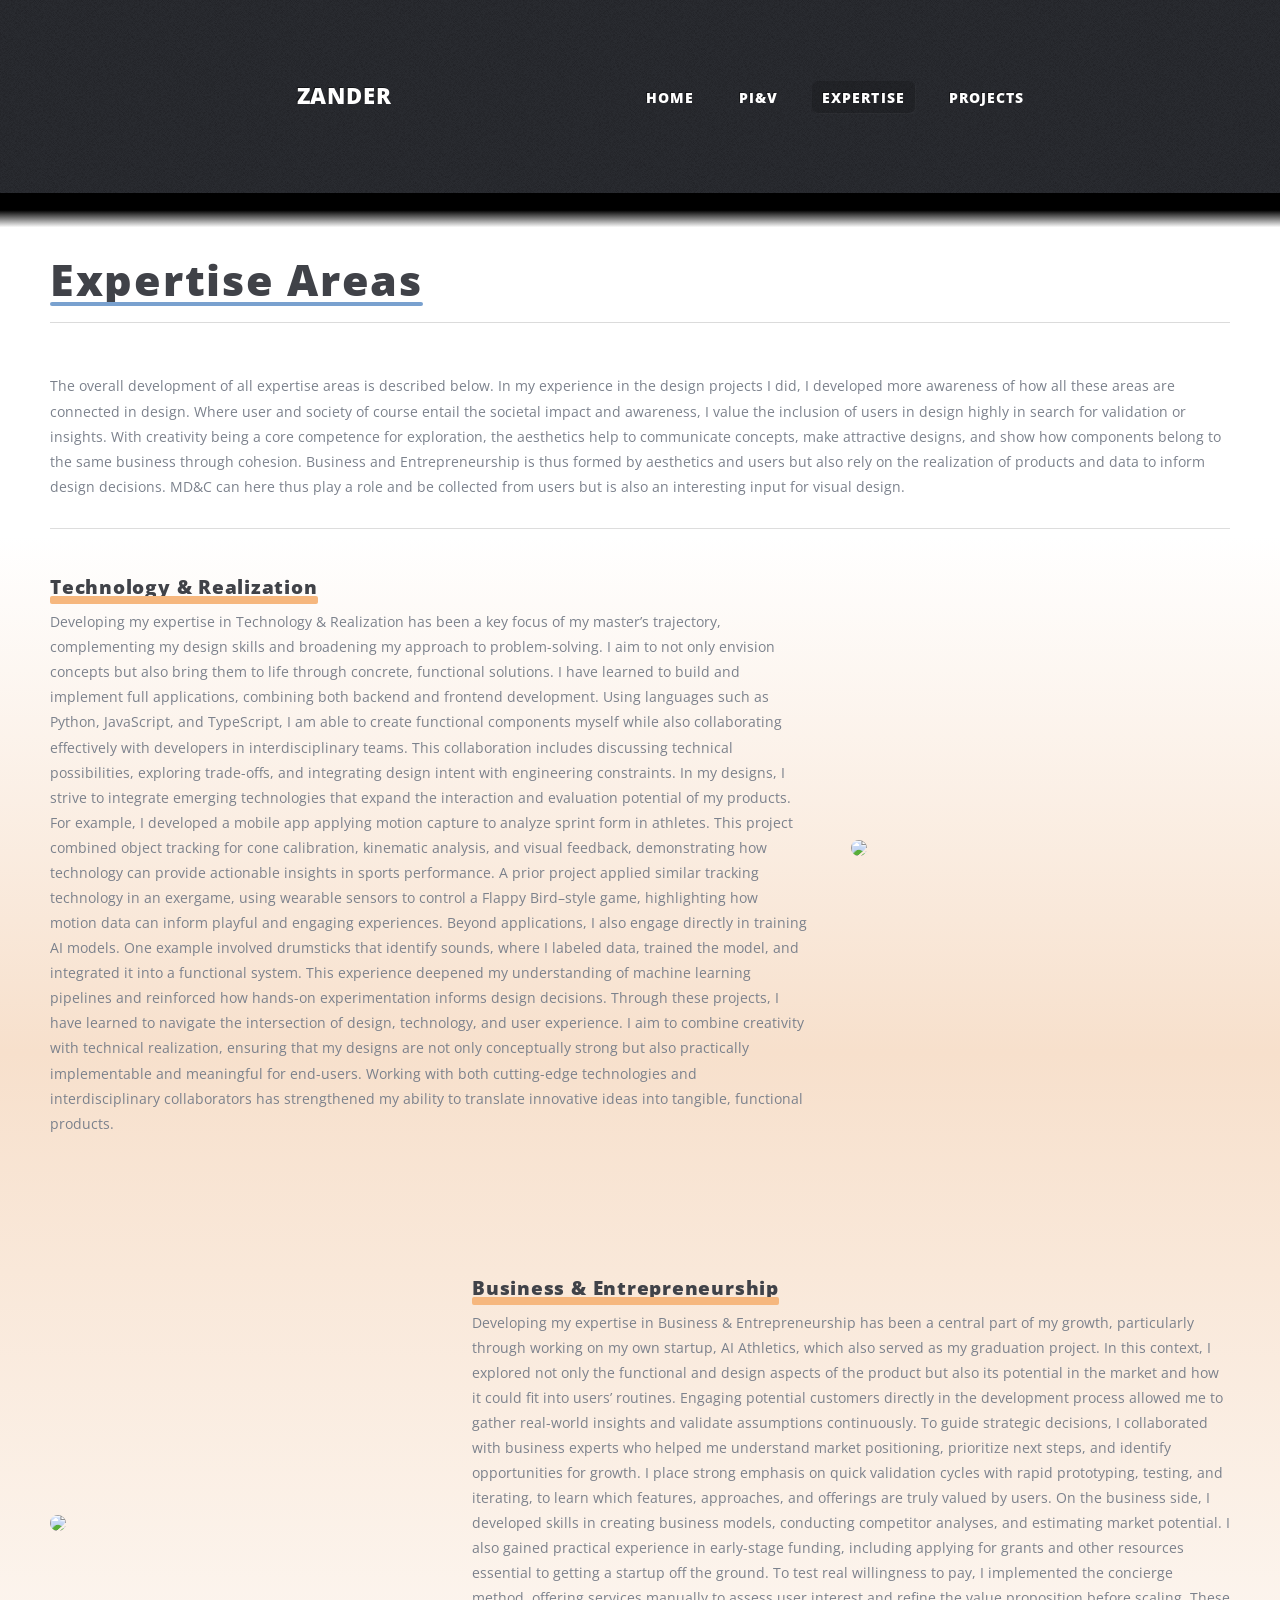
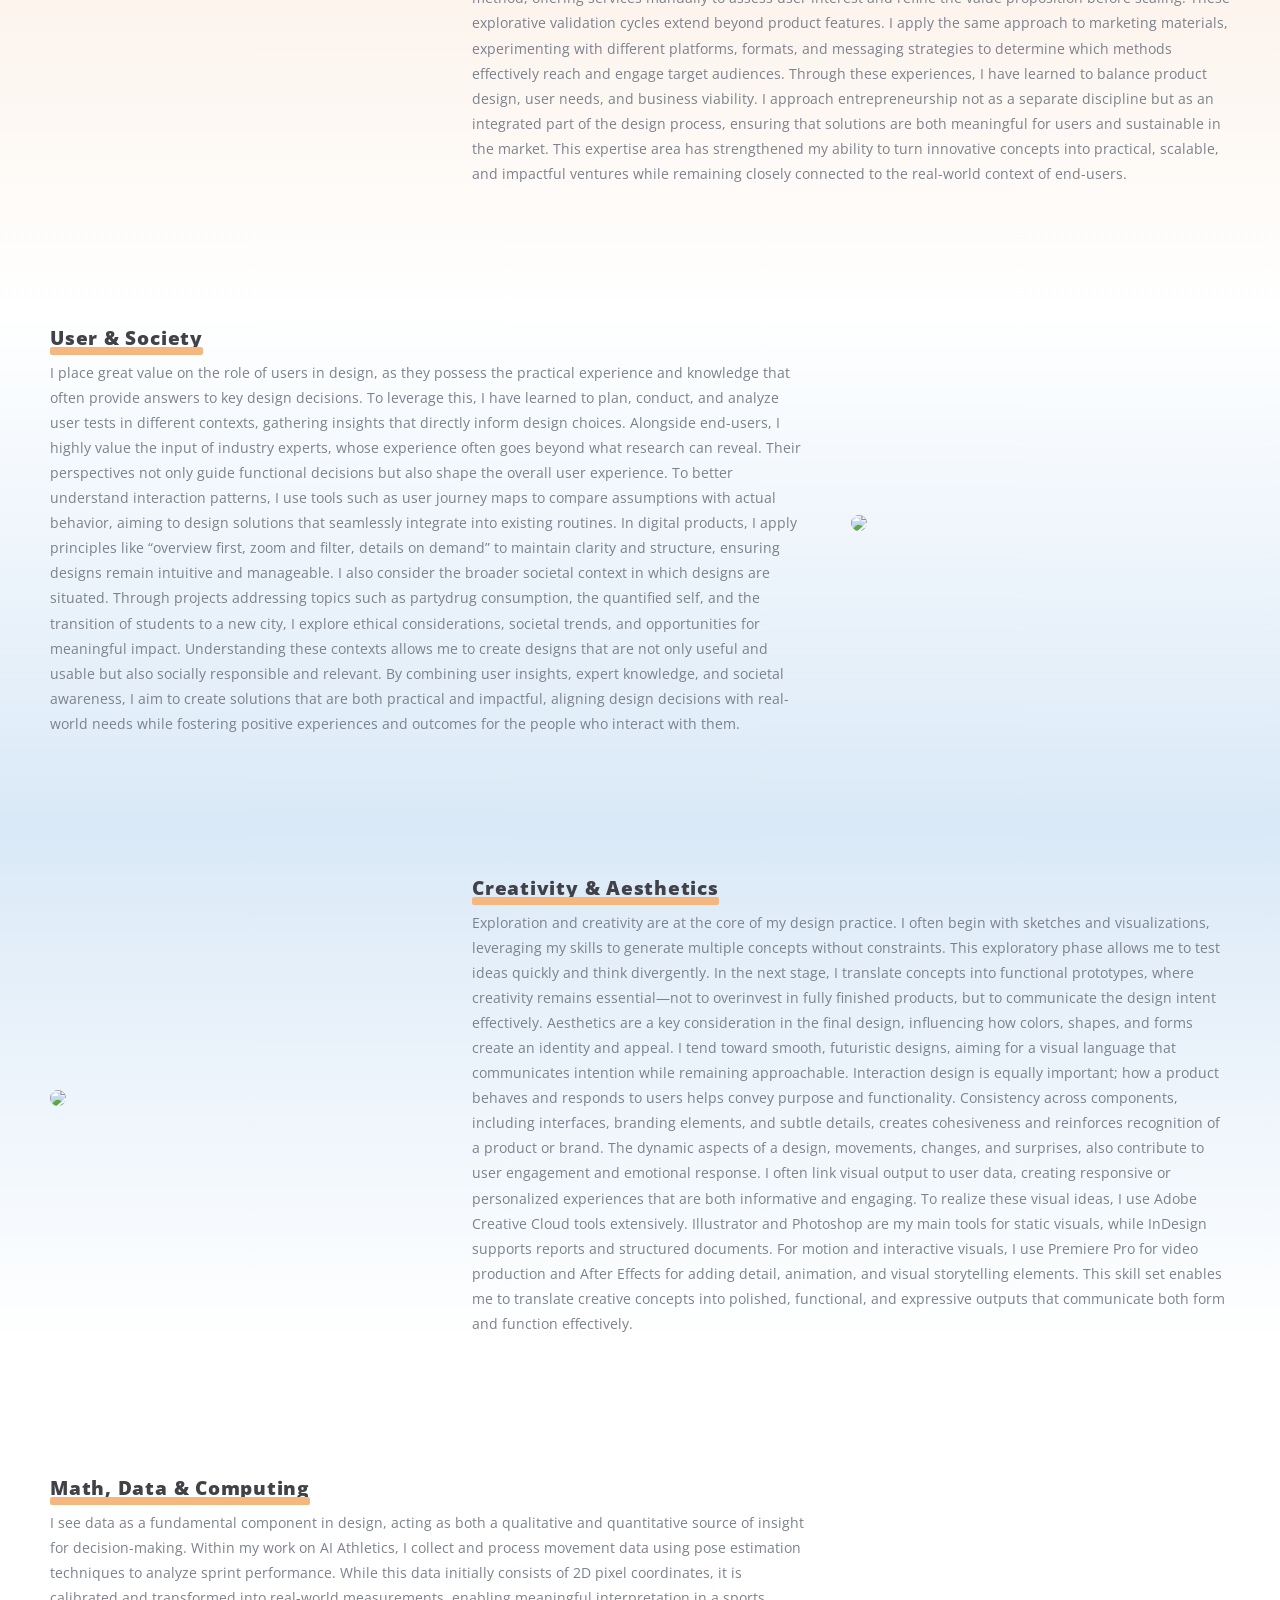
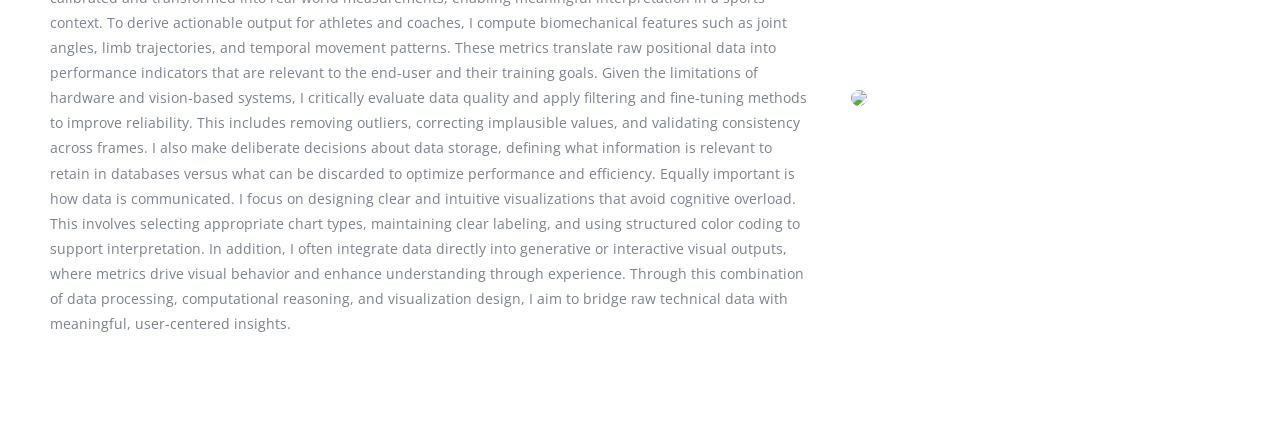
==== commit cf2b6986: "Update portfolio content and banner video" ====
--- a/Expertise.html
+++ b/Expertise.html
@@ -91,7 +91,7 @@
 													<h3>Business & Entrepreneurship</h3>
 													<p>Developing my expertise in Business & Entrepreneurship has been a central part of my growth, particularly through working on my own startup, AI Athletics, which also served as my graduation project. In this context, I explored not only the functional and design aspects of the product but also its potential in the market and how it could fit into users’ routines. Engaging potential customers directly in the development process allowed me to gather real-world insights and validate assumptions continuously. 
 
-To guide strategic decisions, I collaborated with business experts who helped me understand market positioning, prioritize next steps, and identify opportunities for growth. I place strong emphasis on quick validation cycles—rapid prototyping, testing, and iterating—to learn which features, approaches, and offerings are truly valued by users. 
+To guide strategic decisions, I collaborated with business experts who helped me understand market positioning, prioritize next steps, and identify opportunities for growth. I place strong emphasis on quick validation cycles with rapid prototyping, testing, and iterating, to learn which features, approaches, and offerings are truly valued by users. 
 
 On the business side, I developed skills in creating business models, conducting competitor analyses, and estimating market potential. I also gained practical experience in early-stage funding, including applying for grants and other resources essential to getting a startup off the ground. To test real willingness to pay, I implemented the concierge method, offering services manually to assess user interest and refine the value proposition before scaling. 
 
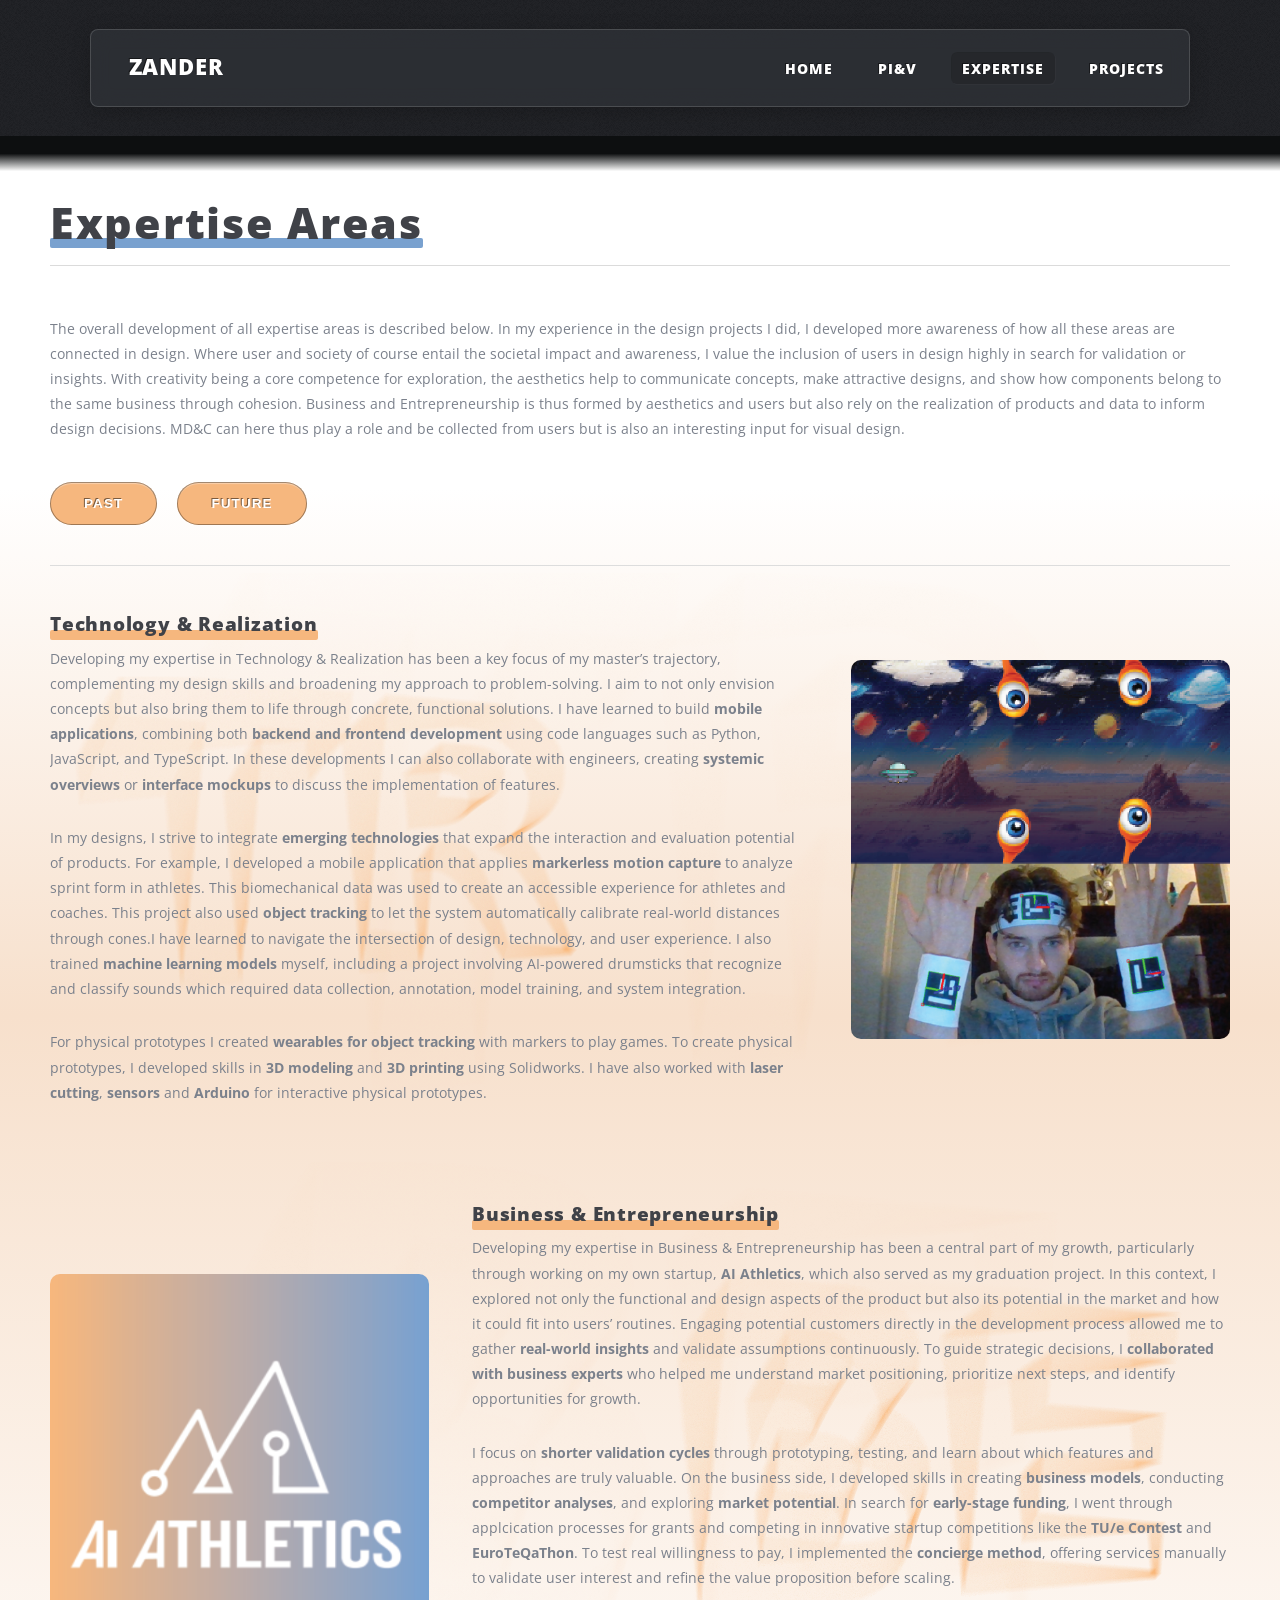
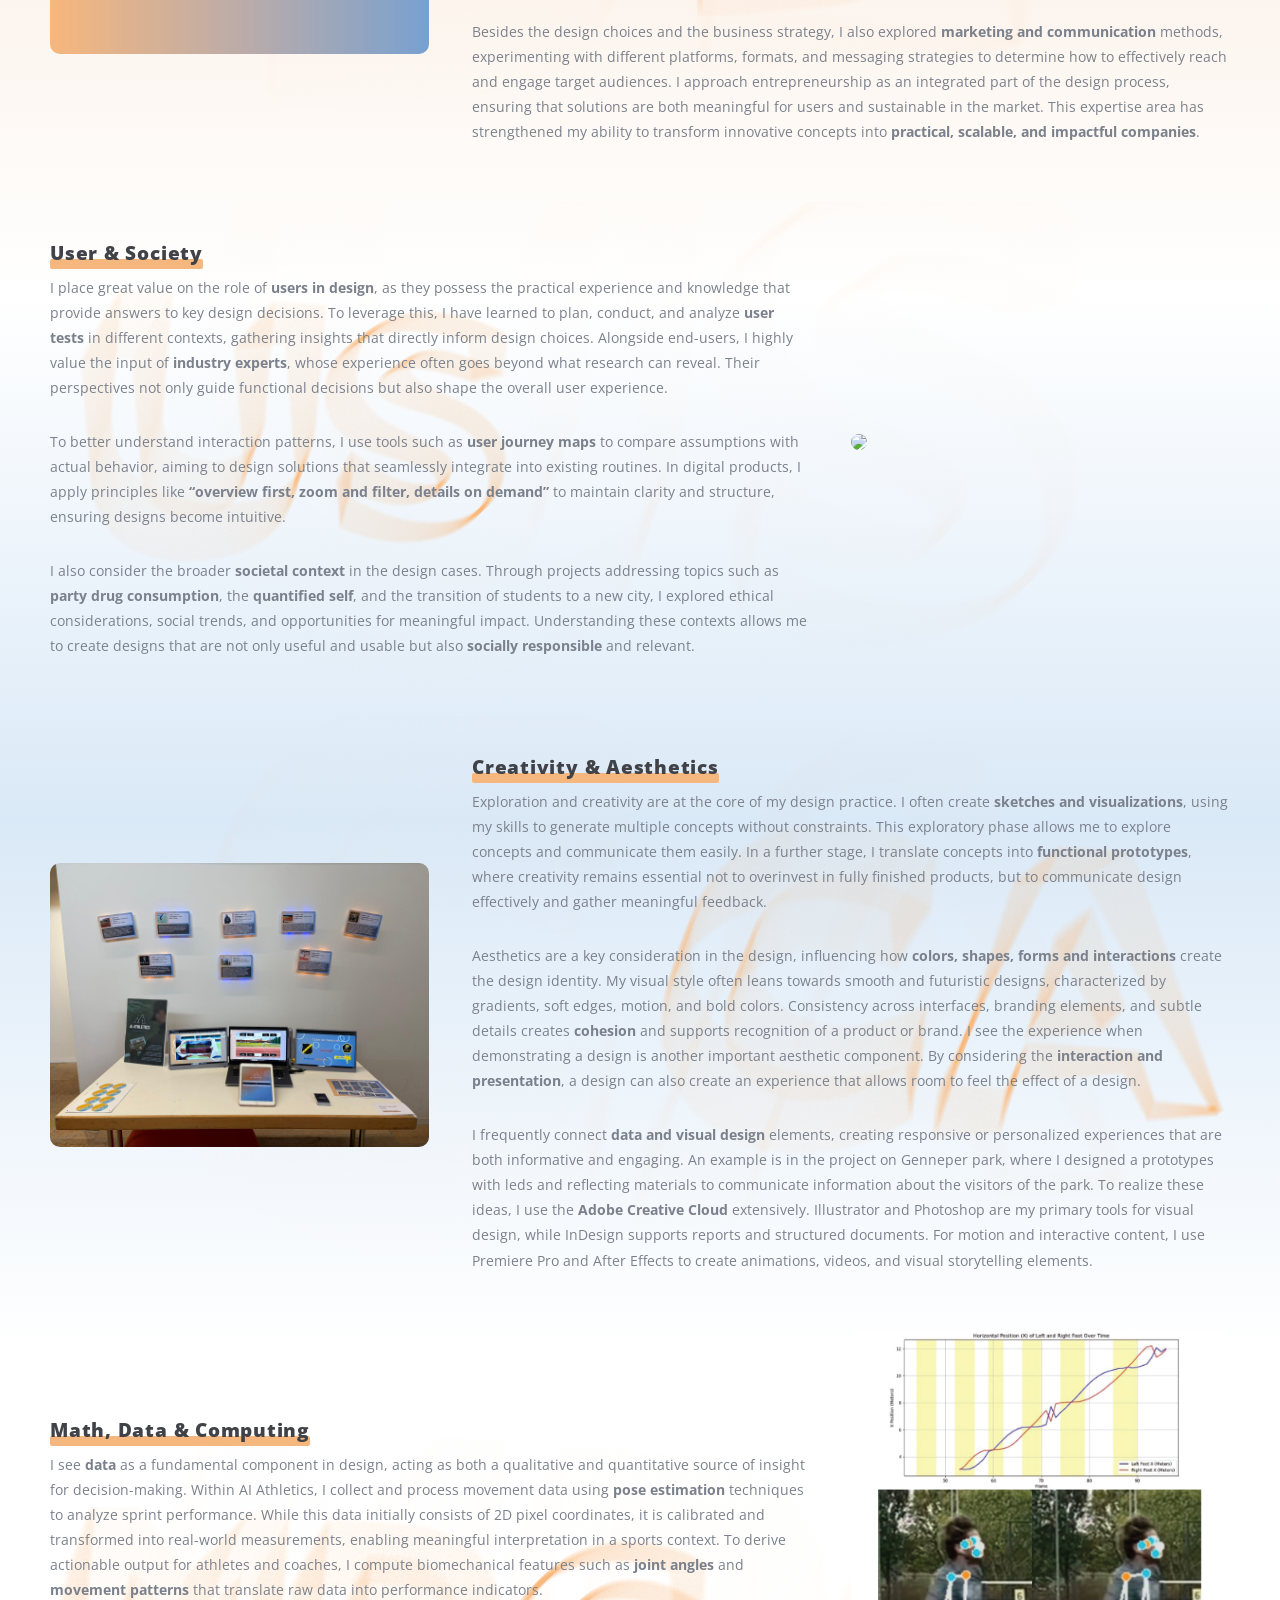
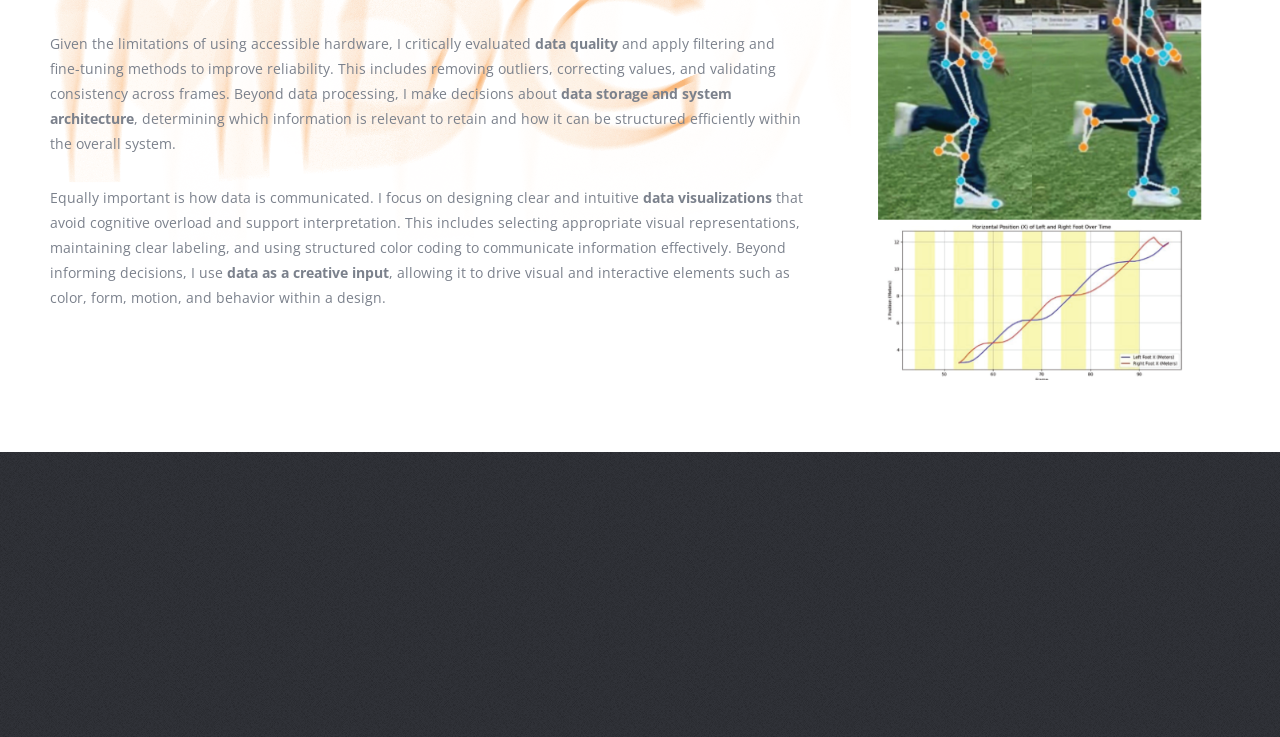
==== commit bb1ef13b: "Update expertise page and timeline sections" ====
--- a/Expertise.html
+++ b/Expertise.html
@@ -17,7 +17,7 @@
 			<!-- Header Wrapper -->
 				<div id="header-wrapper" class="video-header">
 					<video autoplay muted loop playsinline class="header-bg-video">
-						<source src="videos/gradient4c.mp4" type="video/mp4">
+						<source src="videos/banner2.mp4" type="video/mp4">
 					</video>
 					<div class="header-video-overlay"></div>
 					<div class="container">
@@ -25,10 +25,8 @@
 						<!-- Header -->
 							<header id="header">
 								<div class="inner">
-
 									<!-- Logo -->
 										<h1><a href="index.html" id="logo">ZANDER</a></h1>
-
 									<!-- Nav -->
 										<nav id="nav">
 											<ul>
@@ -64,103 +62,118 @@
 												The overall development of all expertise areas is described below. In my experience in the design projects I did, I developed more awareness of how all these areas are connected in design. Where user and society of course entail the societal impact and awareness, I value the inclusion of users in design highly in search for validation or insights. With creativity being a core competence for exploration, the aesthetics help to communicate concepts, make attractive designs, and show how components belong to the same business through cohesion. Business and Entrepreneurship is thus formed by aesthetics and users but also rely on the realization of products and data to inform design decisions. MD&C can here thus play a role and be collected from users but is also an interesting input for visual design.  
 											</p>
 
+											<div class="timeline-buttons">
+												<button onclick="openTimelineCard('past-card')">Past</button>
+												<button onclick="openTimelineCard('future-card')">Future</button>
+											</div>
+
 											<hr />
 
 											<!-- EA1: text left, images right -->
-											<section class="expertise-row">
+											<section class="expertise-row tr-section">
 												<div class="text">
 													<h3>Technology & Realization</h3>
-													<p>Developing my expertise in Technology & Realization has been a key focus of my master’s trajectory, complementing my design skills and broadening my approach to problem-solving. I aim to not only envision concepts but also bring them to life through concrete, functional solutions. 
-
-I have learned to build and implement full applications, combining both backend and frontend development. Using languages such as Python, JavaScript, and TypeScript, I am able to create functional components myself while also collaborating effectively with developers in interdisciplinary teams. This collaboration includes discussing technical possibilities, exploring trade-offs, and integrating design intent with engineering constraints. 
-
-In my designs, I strive to integrate emerging technologies that expand the interaction and evaluation potential of my products. For example, I developed a mobile app applying motion capture to analyze sprint form in athletes. This project combined object tracking for cone calibration, kinematic analysis, and visual feedback, demonstrating how technology can provide actionable insights in sports performance. A prior project applied similar tracking technology in an exergame, using wearable sensors to control a Flappy Bird–style game, highlighting how motion data can inform playful and engaging experiences. 
-
-Beyond applications, I also engage directly in training AI models. One example involved drumsticks that identify sounds, where I labeled data, trained the model, and integrated it into a functional system. This experience deepened my understanding of machine learning pipelines and reinforced how hands-on experimentation informs design decisions. 
-
-Through these projects, I have learned to navigate the intersection of design, technology, and user experience. I aim to combine creativity with technical realization, ensuring that my designs are not only conceptually strong but also practically implementable and meaningful for end-users. Working with both cutting-edge technologies and interdisciplinary collaborators has strengthened my ability to translate innovative ideas into tangible, functional products. </p>
-												</div>
-												<div class="media">
-													<img class="slideshow ea1" src="images/ea1_1.jpg" />
+
+													<p>
+														Developing my expertise in Technology & Realization has been a key focus of my master’s trajectory, complementing my design skills and broadening my approach to problem-solving. I aim to not only envision concepts but also bring them to life through concrete, functional solutions. I have learned to build <strong>mobile applications</strong>, combining both <strong>backend and frontend development</strong> using code languages such as Python, JavaScript, and TypeScript. In these developments I can also collaborate with engineers, creating <strong>systemic overviews</strong> or <strong>interface mockups</strong> to discuss the implementation of features.
+													</p>
+
+													<p>
+														In my designs, I strive to integrate <strong>emerging technologies</strong> that expand the interaction and evaluation potential of products. For example, I developed a mobile application that applies <strong>markerless motion capture</strong> to analyze sprint form in athletes. This biomechanical data was used to create an accessible experience for athletes and coaches. This project also used <strong>object tracking</strong> to let the system automatically calibrate real-world distances through cones.I have learned to navigate the intersection of design, technology, and user experience. I also trained <strong>machine learning models</strong> myself, including a project involving AI-powered drumsticks that recognize and classify sounds which required data collection, annotation, model training, and system integration.
+													</p>
+
+													<p>
+														For physical prototypes I created <strong>wearables for object tracking</strong> with markers to play games. To create physical prototypes, I developed skills in <strong>3D modeling</strong> and <strong>3D printing</strong> using Solidworks. I have also worked with <strong>laser cutting</strong>, <strong>sensors</strong> and <strong>Arduino</strong> for interactive physical prototypes. 
+													</p>
+												</div>
+
+												<div class="media">
+													<img class="slideshow ea1" src="images/tr1.png" />
 												</div>
 											</section>
 
 											<!-- EA2: flip layout -->
-											<section class="expertise-row reverse">
+											<section class="expertise-row reverse be-section">
 												<div class="text">
 													<h3>Business & Entrepreneurship</h3>
-													<p>Developing my expertise in Business & Entrepreneurship has been a central part of my growth, particularly through working on my own startup, AI Athletics, which also served as my graduation project. In this context, I explored not only the functional and design aspects of the product but also its potential in the market and how it could fit into users’ routines. Engaging potential customers directly in the development process allowed me to gather real-world insights and validate assumptions continuously. 
-
-To guide strategic decisions, I collaborated with business experts who helped me understand market positioning, prioritize next steps, and identify opportunities for growth. I place strong emphasis on quick validation cycles with rapid prototyping, testing, and iterating, to learn which features, approaches, and offerings are truly valued by users. 
-
-On the business side, I developed skills in creating business models, conducting competitor analyses, and estimating market potential. I also gained practical experience in early-stage funding, including applying for grants and other resources essential to getting a startup off the ground. To test real willingness to pay, I implemented the concierge method, offering services manually to assess user interest and refine the value proposition before scaling. 
-
-These explorative validation cycles extend beyond product features. I apply the same approach to marketing materials, experimenting with different platforms, formats, and messaging strategies to determine which methods effectively reach and engage target audiences. 
-
-Through these experiences, I have learned to balance product design, user needs, and business viability. I approach entrepreneurship not as a separate discipline but as an integrated part of the design process, ensuring that solutions are both meaningful for users and sustainable in the market. This expertise area has strengthened my ability to turn innovative concepts into practical, scalable, and impactful ventures while remaining closely connected to the real-world context of end-users.</p>
-												</div>
-												<div class="media">
-													<img class="slideshow ea2" src="images/ea2_1.jpg" />
+													<p>
+														Developing my expertise in Business & Entrepreneurship has been a central part of my growth, particularly through working on my own startup, <strong>AI Athletics</strong>, which also served as my graduation project. In this context, I explored not only the functional and design aspects of the product but also its potential in the market and how it could fit into users’ routines. Engaging potential customers directly in the development process allowed me to gather <strong>real-world insights</strong> and validate assumptions continuously. To guide strategic decisions, I <strong>collaborated with business experts</strong> who helped me understand market positioning, prioritize next steps, and identify opportunities for growth.
+													</p>
+
+													<p>
+														I focus on <strong>shorter validation cycles</strong> through prototyping, testing, and learn about which features and approaches are truly valuable. On the business side, I developed skills in creating <strong>business models</strong>, conducting <strong>competitor analyses</strong>, and exploring <strong>market potential</strong>. In search for <strong>early-stage funding</strong>, I went through applcication processes for grants and competing in innovative startup competitions like the <strong>TU/e Contest</strong> and <strong>EuroTeQaThon</strong>. To test real willingness to pay, I implemented the <strong>concierge method</strong>, offering services manually to validate user interest and refine the value proposition before scaling.
+													</p>
+
+													<p>
+														Besides the design choices and the business strategy, I also explored <strong>marketing and communication</strong> methods, experimenting with different platforms, formats, and messaging strategies to determine how to effectively reach and engage target audiences. I approach entrepreneurship as an integrated part of the design process, ensuring that solutions are both meaningful for users and sustainable in the market. This expertise area has strengthened my ability to transform innovative concepts into <strong>practical, scalable, and impactful companies</strong>.
+													</p>
+												</div>
+												<div class="media">
+													<img class="slideshow ea2" src="images/be1.png" />
 												</div>
 											</section>
 
 											<!-- EA3 -->
-											<section class="expertise-row">
+											<section class="expertise-row us-section">
 												<div class="text">
 													<h3>User & Society</h3>
 													<p>
-														I place great value on the role of users in design, as they possess the practical experience and knowledge that often provide answers to key design decisions. To leverage this, I have learned to plan, conduct, and analyze user tests in different contexts, gathering insights that directly inform design choices. Alongside end-users, I highly value the input of industry experts, whose experience often goes beyond what research can reveal. Their perspectives not only guide functional decisions but also shape the overall user experience. 
-
-To better understand interaction patterns, I use tools such as user journey maps to compare assumptions with actual behavior, aiming to design solutions that seamlessly integrate into existing routines. In digital products, I apply principles like “overview first, zoom and filter, details on demand” to maintain clarity and structure, ensuring designs remain intuitive and manageable. 
-
-I also consider the broader societal context in which designs are situated. Through projects addressing topics such as partydrug consumption, the quantified self, and the transition of students to a new city, I explore ethical considerations, societal trends, and opportunities for meaningful impact. Understanding these contexts allows me to create designs that are not only useful and usable but also socially responsible and relevant. 
-
-By combining user insights, expert knowledge, and societal awareness, I aim to create solutions that are both practical and impactful, aligning design decisions with real-world needs while fostering positive experiences and outcomes for the people who interact with them. 
-													</p>
-												</div>
-												<div class="media">
-													<img class="slideshow ea3" src="images/ea3_1.jpg" />
+														I place great value on the role of <strong>users in design</strong>, as they possess the practical experience and knowledge that provide answers to key design decisions. To leverage this, I have learned to plan, conduct, and analyze <strong>user tests</strong> in different contexts, gathering insights that directly inform design choices. Alongside end-users, I highly value the input of <strong>industry experts</strong>, whose experience often goes beyond what research can reveal. Their perspectives not only guide functional decisions but also shape the overall user experience.
+													</p>
+
+													<p>
+														To better understand interaction patterns, I use tools such as <strong>user journey maps</strong> to compare assumptions with actual behavior, aiming to design solutions that seamlessly integrate into existing routines. In digital products, I apply principles like <strong>“overview first, zoom and filter, details on demand”</strong> to maintain clarity and structure, ensuring designs become intuitive.
+													</p>
+
+													<p>
+														I also consider the broader <strong>societal context</strong> in the design cases. Through projects addressing topics such as <strong>party drug consumption</strong>, the <strong>quantified self</strong>, and the transition of students to a new city, I explored ethical considerations, social trends, and opportunities for meaningful impact. Understanding these contexts allows me to create designs that are not only useful and usable but also <strong>socially responsible</strong> and relevant.
+													</p>
+												</div>
+												<div class="media">
+													<img class="slideshow ea3" src="images/us1.png" />
 												</div>
 											</section>
 
 											<!-- EA4 -->
-											<section class="expertise-row reverse">
+											<section class="expertise-row reverse ca-section">
 
 												<div class="text">
 													<h3>Creativity & Aesthetics</h3>
 													<p>
-														Exploration and creativity are at the core of my design practice. I often begin with sketches and visualizations, leveraging my skills to generate multiple concepts without constraints. This exploratory phase allows me to test ideas quickly and think divergently. In the next stage, I translate concepts into functional prototypes, where creativity remains essential—not to overinvest in fully finished products, but to communicate the design intent effectively. 
-
-Aesthetics are a key consideration in the final design, influencing how colors, shapes, and forms create an identity and appeal. I tend toward smooth, futuristic designs, aiming for a visual language that communicates intention while remaining approachable. Interaction design is equally important; how a product behaves and responds to users helps convey purpose and functionality. Consistency across components, including interfaces, branding elements, and subtle details, creates cohesiveness and reinforces recognition of a product or brand. 
-
-The dynamic aspects of a design, movements, changes, and surprises, also contribute to user engagement and emotional response. I often link visual output to user data, creating responsive or personalized experiences that are both informative and engaging. 
-
-To realize these visual ideas, I use Adobe Creative Cloud tools extensively. Illustrator and Photoshop are my main tools for static visuals, while InDesign supports reports and structured documents. For motion and interactive visuals, I use Premiere Pro for video production and After Effects for adding detail, animation, and visual storytelling elements. This skill set enables me to translate creative concepts into polished, functional, and expressive outputs that communicate both form and function effectively. 
-													</p>
-												</div>
-												<div class="media">
-													<img class="slideshow ea4" src="images/ea4_1.jpg" />
+														Exploration and creativity are at the core of my design practice. I often create <strong>sketches and visualizations</strong>, using my skills to generate multiple concepts without constraints. This exploratory phase allows me to explore concepts and communicate them easily. In a further stage, I translate concepts into <strong>functional prototypes</strong>, where creativity remains essential not to overinvest in fully finished products, but to communicate design effectively and gather meaningful feedback.
+													</p>
+
+													<p>
+														Aesthetics are a key consideration in the  design, influencing how <strong>colors, shapes, forms and interactions</strong> create the design identity. My visual style often leans towards smooth and futuristic designs, characterized by gradients, soft edges, motion, and bold colors. Consistency across interfaces, branding elements, and subtle details creates <strong>cohesion</strong> and supports recognition of a product or brand. I see the experience when demonstrating a design is another important aesthetic component. By considering the <strong>interaction and presentation</strong>, a design can also create an experience that allows room to feel the effect of a design.
+													</p>
+
+													<p>
+														I frequently connect <strong>data and visual design</strong> elements, creating responsive or personalized experiences that are both informative and engaging. An example is in the project on Genneper park, where I designed a prototypes with leds and reflecting materials to communicate information about the visitors of the park. To realize these ideas, I use the <strong>Adobe Creative Cloud</strong> extensively. Illustrator and Photoshop are my primary tools for visual design, while InDesign supports reports and structured documents. For motion and interactive content, I use Premiere Pro and After Effects to create animations, videos, and visual storytelling elements. 
+													</p>
+												</div>
+												<div class="media">
+													<img class="slideshow ea4" src="images/ca4.png" />
 												</div>
 											</section>
 
 											<!-- EA5 -->
-											<section class="expertise-row">
+											<section class="expertise-row mdc-section">
 												<div class="text">
 													<h3>Math, Data & Computing</h3>
 													<p>
-														I see data as a fundamental component in design, acting as both a qualitative and quantitative source of insight for decision-making. Within my work on AI Athletics, I collect and process movement data using pose estimation techniques to analyze sprint performance. While this data initially consists of 2D pixel coordinates, it is calibrated and transformed into real-world measurements, enabling meaningful interpretation in a sports context. 
-
-To derive actionable output for athletes and coaches, I compute biomechanical features such as joint angles, limb trajectories, and temporal movement patterns. These metrics translate raw positional data into performance indicators that are relevant to the end-user and their training goals. 
-
-Given the limitations of hardware and vision-based systems, I critically evaluate data quality and apply filtering and fine-tuning methods to improve reliability. This includes removing outliers, correcting implausible values, and validating consistency across frames. I also make deliberate decisions about data storage, defining what information is relevant to retain in databases versus what can be discarded to optimize performance and efficiency. 
-
-Equally important is how data is communicated. I focus on designing clear and intuitive visualizations that avoid cognitive overload. This involves selecting appropriate chart types, maintaining clear labeling, and using structured color coding to support interpretation. In addition, I often integrate data directly into generative or interactive visual outputs, where metrics drive visual behavior and enhance understanding through experience. 
-
-Through this combination of data processing, computational reasoning, and visualization design, I aim to bridge raw technical data with meaningful, user-centered insights. 
-													</p>
-												</div>
-												<div class="media">
-													<img class="slideshow ea5" src="images/ea5_1.jpg" />
+														I see <strong>data</strong> as a fundamental component in design, acting as both a qualitative and quantitative source of insight for decision-making. Within AI Athletics, I collect and process movement data using <strong>pose estimation</strong> techniques to analyze sprint performance. While this data initially consists of 2D pixel coordinates, it is calibrated and transformed into real-world measurements, enabling meaningful interpretation in a sports context. To derive actionable output for athletes and coaches, I compute biomechanical features such as <strong>joint angles</strong> and <strong>movement patterns</strong> that translate raw data into performance indicators.
+													</p>
+
+													<p>
+														Given the limitations of using accessible hardware, I critically evaluated <strong>data quality</strong> and apply filtering and fine-tuning methods to improve reliability. This includes removing outliers, correcting values, and validating consistency across frames. Beyond data processing, I make decisions about <strong>data storage and system architecture</strong>, determining which information is relevant to retain and how it can be structured efficiently within the overall system.
+													</p>
+
+													<p>
+														Equally important is how data is communicated. I focus on designing clear and intuitive <strong>data visualizations</strong> that avoid cognitive overload and support interpretation. This includes selecting appropriate visual representations, maintaining clear labeling, and using structured color coding to communicate information effectively. Beyond informing decisions, I use <strong>data as a creative input</strong>, allowing it to drive visual and interactive elements such as color, form, motion, and behavior within a design.
+													</p>
+												</div>
+												<div class="media">
+													<img class="slideshow ea5" src="images/mdc1.png" />
 												</div>
 											</section>
 
@@ -174,6 +187,74 @@
 
 		</div>
 
+		<div id="timeline-overlay" class="timeline-overlay" onclick="closeTimelineCard()"></div>
+
+		<div id="past-card" class="timeline-card">
+			<button class="close-card" onclick="closeTimelineCard()">×</button>
+
+			<h2>Past</h2>
+
+			<h3>KiloJoule</h3>
+			<p>One of my first entrepreneurial projects was KiloJoule, a company founded together with friends in my hometown of Oss. What started as a shared passion grew into a community centered around creativity, social connection, and local culture. We organized events and parties, designed and sold our own clothing collections, collaborated on a custom beer, and built a recognizable brand within the local community. Looking back, KiloJoule introduced me to branding, entrepreneurship, marketing, and the challenge of turning ideas into something that people genuinely want to be part of.</p>
+			<div class="past-image-grid">
+				<img src="images/kj1.png" />
+				<img src="images/kj2.png" />
+				<img src="images/kj3.png" />
+			</div>
+
+			<h3>FreeChandell</h3>
+			<p>Music has been an important creative outlet throughout my life. Under the artist name FreeChandell, I wrote lyrics to express personal experiences and emotions, produced music using FL Studio, and combined these productions with my guitar playing. Collaborating with other musicians taught me the value of creative exchange and iteration. Over the years, I released three EPs and performed at numerous shows. Some memorable moments include opening for Grandmaster Flash and performing alongside artists such as Ray Fuego, Ares, and Brunzyn, whose work has inspired me for years.</p>
+			<div class="past-image-grid">
+				<img src="images/fc1.png" />
+				<img src="images/fc2.png" />
+				<img src="images/fc3.png" />
+			</div>
+
+			<h3>Sports</h3>
+			<p>Sports are a continuous source of inspiration, motivation, and enjoyment in my life. Football has been part of my life for as long as I can remember. Beyond competition, I value the creativity, skill, and social connection it offers, just like chess. Sports create a universal language through shared rules, strategy, and interaction, allowing people to connect across cultures and backgrounds.
+				Alongside football, I enjoy long-distance running, strength training, skateboarding, and surfing. These activities challenge me physically and mentally while providing inspiration through continuous learning, exploration, and skill development.</p>
+			<div class="past-image-grid">
+				<img src="images/sports1.png" />
+				<img src="images/sports2.png" />
+				<img src="images/sports3.png" />
+				<img src="images/sports4.png" />
+			</div>
+
+			<h3>Drawing</h3>
+			<p>Drawing has been a creative hobby since childhood and remains an activity I enjoy today. What began as sketching gradually evolved into more applied forms of creativity, including customizing sneakers, painting jackets, and creating artwork on other wearable objects. These activities strengthened my visual communication skills and continue to influence how I approach ideation, visualization, and design.</p>
+			<div class="past-image-grid">
+				<img src="images/draw1.png" />
+				<img src="images/draw2.png" />
+				<img src="images/draw3.png" />
+			</div>
+		</div>
+
+		<div id="future-card" class="timeline-card">
+			<button class="close-card" onclick="closeTimelineCard()">×</button>
+
+			<h2>Future</h2>
+
+			<h3>Next Steps</h3>
+
+			<p>
+				In the coming years, I aim to further develop <strong>AI Athletics</strong> from a graduation project into a sustainable company. The next step is launching the platform, growing its user base, and generating enough revenue to allow the team and me to dedicate more time to its development. I hope to continue improving both the product and the business by exploring new features, sports, and application contexts, while gradually expanding the team where possible.
+			</p>
+
+			<p>
+				A key goal is securing funding to accelerate development and validation. This would allow us to move faster, increase the quality of the product, and create a stronger foundation for long-term growth. Ultimately, I hope to build a company that makes advanced movement analysis accessible to a broad audience of athletes and coaches.
+			</p>
+
+			<!-- <h3>Professional Development</h3> -->
+
+			<p>
+				Alongside this entrepreneurial journey, I would like to continue developing myself in a professional environment. I am particularly interested in roles related to <strong>digital design</strong>, <strong>data-driven design</strong>, and the communication of complex information through visual experiences. Studios such as <strong>Clever Franke</strong> are inspiring examples of how data, technology, and design can be combined to create meaningful products and stories.
+			</p>
+
+			<p>
+				I also see a future in <strong>teaching and coaching within technological contexts</strong>. My experience as a teaching assistant has shown me how much I enjoy guiding students through creative and technical challenges, particularly in interdisciplinary settings. Teaching combines well with startup work, allowing me to share practical experiences while continuing to learn from others and contribute to the development of future designers and innovators.
+			</p>
+
+		</div>
 		<!-- Scripts -->
 			<script src="assets/js/jquery.min.js"></script>
 			<script src="assets/js/jquery.dropotron.min.js"></script>
@@ -213,7 +294,29 @@
 		startSlideshow(".ea3", "ea3");
 		startSlideshow(".ea4", "ea4");
 		startSlideshow(".ea5", "ea5");
+
+		function openTimelineCard(cardId) {
+			document.getElementById("timeline-overlay").classList.add("active");
+			document.getElementById(cardId).classList.add("active");
+		}
+
+		function closeTimelineCard() {
+			document.getElementById("timeline-overlay").classList.remove("active");
+
+			document.querySelectorAll(".timeline-card").forEach(card => {
+				card.classList.remove("active");
+			});
+		}
+
 		</script>
+
+		<!-- Footer video -->
+		<div id="footer-video-wrapper">
+			<video autoplay muted loop playsinline class="footer-video">
+				<source src="videos/footerbanner.mp4" type="video/mp4">
+				Your browser does not support the video tag.
+			</video>
+		</div>
 
 	</body>
 </html>
--- a/assets/css/main.css
+++ b/assets/css/main.css
@@ -1218,7 +1218,7 @@
 /* Section/Article */
 
 	section, article {
-		margin-bottom: 5em;
+		margin-bottom: 2em;
 	}
 
 	section > :last-child,
@@ -1705,7 +1705,7 @@
 
 	#nav {
 		position: absolute;
-		right: 15em;
+		right: 1em;
 		top: 0;
 		line-height: 5.5em;
 	}
@@ -1786,7 +1786,7 @@
 		width: 940px;
 		margin: 0 auto;
 		overflow: hidden;
-		padding: 9em 0 6em 0;
+		padding: 9em 0 10em 0;
 	}
 
 		#banner h2 {
@@ -1855,7 +1855,7 @@
 	}
 
 	#main-wrapper {
-		background: linear-gradient(to bottom, rgb(0,0,0) 0.5%, rgb(255, 255, 255) 1%, rgb(255,255,255) 10%, rgb(247, 224, 204)25%, rgb(255,255,255) 50%, rgb(218, 233, 247)65%, rgb(255,255,255) 80%);
+		background: linear-gradient(to bottom, rgb(13, 15, 16) 0.5%, rgb(255, 255, 255) 1%, rgb(255,255,255) 10%, rgb(247, 224, 204)25%, rgb(255,255,255) 50%, rgb(218, 233, 247)65%, rgb(255,255,255) 80%);
 	}
 
 	#footer-wrapper {
@@ -1905,7 +1905,7 @@
 		position: relative;
 		border-radius: 10px;
 		background: rgba(255, 255, 255, 0.1);
-		padding: 0.75em;
+		padding: 1em;
 		margin-bottom: 0;
 	}
 
@@ -2320,7 +2320,7 @@
 		/* Section/Article */
 
 			section, article {
-				margin-bottom: 3em;
+				margin-bottom: 1em;
 			}
 
 		/* Image */
@@ -2391,7 +2391,7 @@
 			}
 
 				#footer-wrapper section, #footer-wrapper article {
-					margin-bottom: 3em !important;
+					margin-bottom: 1em !important;
 				}
 
 			.wrapper {
@@ -2455,17 +2455,19 @@
   position: relative;         /* needed for pseudo-element positioning */
   display: inline-block;      /* ensures underline fits text width */
   margin-bottom: 0.5em;      /* space between header and underline */
+  z-index: 1 !important;
 }
 
 .expertise-row .text h3::after {
   content: "";                       /* pseudo-element for underline */
   position: absolute;
   left: 0;
-  bottom: -5px;                      /* distance below text */
+  bottom: -4px;                      /* distance below text */
   width: 100%;                       /* span the full width of text */
   height: 8px;                        /* thickness of underline */
   background-color: #79A1CF;          /* your chosen blue */
   border-radius: 2px;                 /* optional: rounded edges */
+  z-index: -5;
 }
 
 /* Blue underline for Expertise Areas section */
@@ -2473,17 +2475,19 @@
   position: relative;
   display: inline-block;
   margin-bottom: 0.5em;
+  z-index: 1;
 }
 
 #content > article > header.major h2::after {
   content: "";
   position: absolute;
   left: 0;
-  bottom: -5px;
+  bottom: -4px;
   width: 100%;
-  height: 4px;
+  height: 10px;
   background-color: #79A1CF; /* blue for expertise areas */
   border-radius: 2px;
+  z-index: -5;
 }
 
 /* Orange underline for Vision and Professional Identity headers */
@@ -2493,6 +2497,7 @@
   position: relative;
   display: inline-block;
   margin-bottom: 0.5em;
+  z-index: 1 !important;
 }
 
 .expertise-row .text h3::after,
@@ -2501,11 +2506,12 @@
   content: "";
   position: absolute;
   left: 0;
-  bottom: -5px;
+  bottom: -4px;
   width: 100%;
-  height: 8px;
+  height: 10px;
   background-color: #F6B77E; /* orange for Vision and PI */
   border-radius: 2px;
+  z-index: -5!important;
 }
 
 span.image.featured video {
@@ -2856,7 +2862,7 @@
 #header-wrapper.video-header {
   position: relative;
   background: none !important;
-  padding: 4em 0;
+  padding: 2em 0;
   overflow: hidden;
   width: 100%;
 }
@@ -2868,7 +2874,7 @@
   width: 100%;
   height: 100%;
   object-fit: cover;
-  object-position: center;
+  object-position: top;
   z-index: 0;
   pointer-events: none;
 }
@@ -2876,7 +2882,7 @@
 #header-wrapper.video-header .header-video-overlay {
   position: absolute;
   inset: 0;
-  background: rgba(0, 0, 0, 0.15);
+  background: rgba(0, 0, 0, 0.3);
   z-index: 1;
   pointer-events: none;
 }
@@ -2885,9 +2891,9 @@
   position: relative;
   z-index: 2;
   width: 100%;
-  max-width: 100%;
-  margin: 0;
-  padding: 0 2em 0 18em; /* navbar left indent */
+  max-width: 1100px;
+  margin: 0 auto;       /* centers container horizontally */
+  padding: 0;    /* remove extra left indent and top padding */
   box-sizing: border-box;
 }
 
@@ -2902,12 +2908,14 @@
 }
 
 #header-wrapper.video-header #header .inner {
-  background-image: none !important;
-  background-color: rgba(59, 62, 69, 0.0) !important;
-  backdrop-filter: blur(0px);
-  -webkit-backdrop-filter: blur(1px);
-  border: 1px solid rgba(255, 255, 255, 0.0);
-  box-shadow: 0 4px 20px rgba(0, 0, 0, 0.0);
+    background-image: none !important; 
+    background-color: rgba(59, 62, 69, 0.45) !important; /* semi-transparent dark */
+    backdrop-filter: blur(10px);
+    -webkit-backdrop-filter: blur(10px);
+    border: 1px solid rgba(255, 255, 255, 0.15);
+    box-shadow: 0 4px 20px rgba(0, 0, 0, 0.2);
+    position: relative;
+    z-index: 2;
 }
 
 #header-wrapper.video-header #header,
@@ -3000,4 +3008,258 @@
 /* Remove any extra top/bottom borders or separators */
 header.major {
   border: none;
+}
+
+/* Footer video container */
+#footer-video-wrapper {
+    position: relative;
+    width: 100%;
+    height: 500px;             /* adjust height to show desired strip */
+    overflow: hidden;
+    margin-top: -15em;           /* space above footer if needed */
+}
+
+/* Footer video itself */
+#footer-video-wrapper .footer-video {
+    position: absolute;
+    top: 0;
+    left: 50%;
+    transform: translateX(-50%);
+    width: 100%;
+    height: 100%;
+    object-fit: cover;         /* fill container without distortion */
+    object-position: bottom;   /* show bottom strip of video */
+    z-index: 0;
+}
+
+.vision-section {
+    position: relative;
+    padding: 80px;
+    overflow: hidden;
+	z-index: 1;
+}
+
+.vision-section::before {
+    content: "";
+    position: absolute;
+
+    top: 50%;
+    left: 50%;
+
+    width: 1200px;
+    height: 1200px;
+
+    transform: translate(-50%, -50%);
+
+    background-image: url("../../images/visionbg.png");
+    background-repeat: no-repeat;
+    background-position: center;
+    background-size: contain;
+
+    opacity: 0.6;
+
+    z-index: 0;
+}
+
+.pi-section {
+    position: relative;
+    padding: 80px;
+    overflow: hidden;
+	z-index: 1;
+}
+
+.pi-section::before {
+    content: "";
+    position: absolute;
+
+    top: 50%;
+    left: 50%;
+
+    width: 1200px;
+    height: 1200px;
+
+    transform: translate(-50%, -50%);
+
+    background-image: url("../../images/pibg.png");
+    background-repeat: no-repeat;
+    background-position: center;
+    background-size: contain;
+
+    opacity: 0.6;
+
+    z-index: 0;
+}
+
+.expertise-row {
+    position: relative;
+    overflow: hidden;
+}
+
+.expertise-row > * {
+    position: relative;
+    z-index: 2;
+}
+
+.tr-section::before,
+.be-section::before,
+.us-section::before,
+.ca-section::before,
+.mdc-section::before {
+    content: "";
+    position: absolute;
+
+    top: 50%;
+    left: 50%;
+
+    width: 1000px;
+    height: 1000px;
+
+    transform: translate(-50%, -50%);
+
+    background-repeat: no-repeat;
+    background-position: center;
+    background-size: contain;
+
+    opacity: 0.08;
+
+    z-index: 0;
+
+    pointer-events: none;
+}
+
+.tr-section::before {
+    background-image: url("../../images/trbg.png");
+}
+
+.be-section::before {
+    background-image: url("../../images/bebg.png");
+}
+
+.us-section::before {
+    background-image: url("../../images/usbg.png");
+}
+
+.ca-section::before {
+    background-image: url("../../images/cabg.png");
+}
+
+.mdc-section::before {
+    background-image: url("../../images/mdcbg.png");
+}
+
+.tr-section {
+    background-image: url("../../images/trbg.png");
+    background-repeat: no-repeat;
+    background-position: left center;
+    background-size: contain;
+}
+
+.be-section {
+    background-image: url("../../images/bebg.png");
+    background-repeat: no-repeat;
+    background-position: right center;
+    background-size: contain;
+}
+
+.us-section {
+    background-image: url("../../images/usbg.png");
+    background-repeat: no-repeat;
+    background-position: left center;
+    background-size: contain;
+}
+
+.ca-section {
+    background-image: url("../../images/cabg.png");
+    background-repeat: no-repeat;
+    background-position: right center;
+    background-size: contain;
+}
+
+.mdc-section {
+    background-image: url("../../images/mdcbg.png");
+    background-repeat: no-repeat;
+    background-position: left center;
+    background-size: contain;
+}
+
+.timeline-buttons {
+	display: flex;
+	gap: 20px;
+	margin: 40px 0;
+}
+
+.timeline-buttons button {
+	padding: 14px 34px;
+	border: none;
+	border-radius: 999px;
+	background: #f6b77e;
+	color: white;
+	font-weight: 700;
+	cursor: pointer;
+}
+
+.timeline-overlay {
+	display: none;
+	position: fixed;
+	inset: 0;
+	background: rgba(0, 0, 0, 0.55);
+	z-index: 9998;
+}
+
+.timeline-card {
+	display: none;
+	position: fixed;
+	top: 50%;
+	left: 50%;
+	transform: translate(-50%, -50%);
+	width: min(1200px, 90vw);
+	max-height: 85vh;
+	overflow-y: auto;
+	background: linear-gradient(
+		to bottom,
+		rgb(13, 15, 16) 0.5%,
+		rgb(255,255,255) 1%,
+		rgb(255,255,255) 10%,
+		rgb(247,224,204) 25%,
+		rgb(255,255,255) 50%,
+		rgb(218,233,247) 65%,
+		rgb(255,255,255) 80%
+	);
+	padding: 50px;
+	border-radius: 28px;
+	box-shadow: 0 30px 80px rgba(0, 0, 0, 0.35);
+	z-index: 9999;
+}
+
+.timeline-card.active,
+.timeline-overlay.active {
+	display: block;
+}
+
+.close-card {
+	position: absolute;
+	top: 20px;
+	right: 25px;
+	border: none;
+	background: none;
+	font-size: 36px;
+	cursor: pointer;
+}
+
+.past-image-grid {
+	display: grid;
+	grid-template-columns: repeat(3, 1fr);
+	gap: 14px;
+	margin: 20px 0 45px 0;
+}
+
+.past-image-grid img {
+	width: 100%;
+	height: 350px;
+	object-fit: cover;
+	border-radius: 16px;
+}
+
+.draw-wide {
+    transform: scaleX(2.5);
 }
